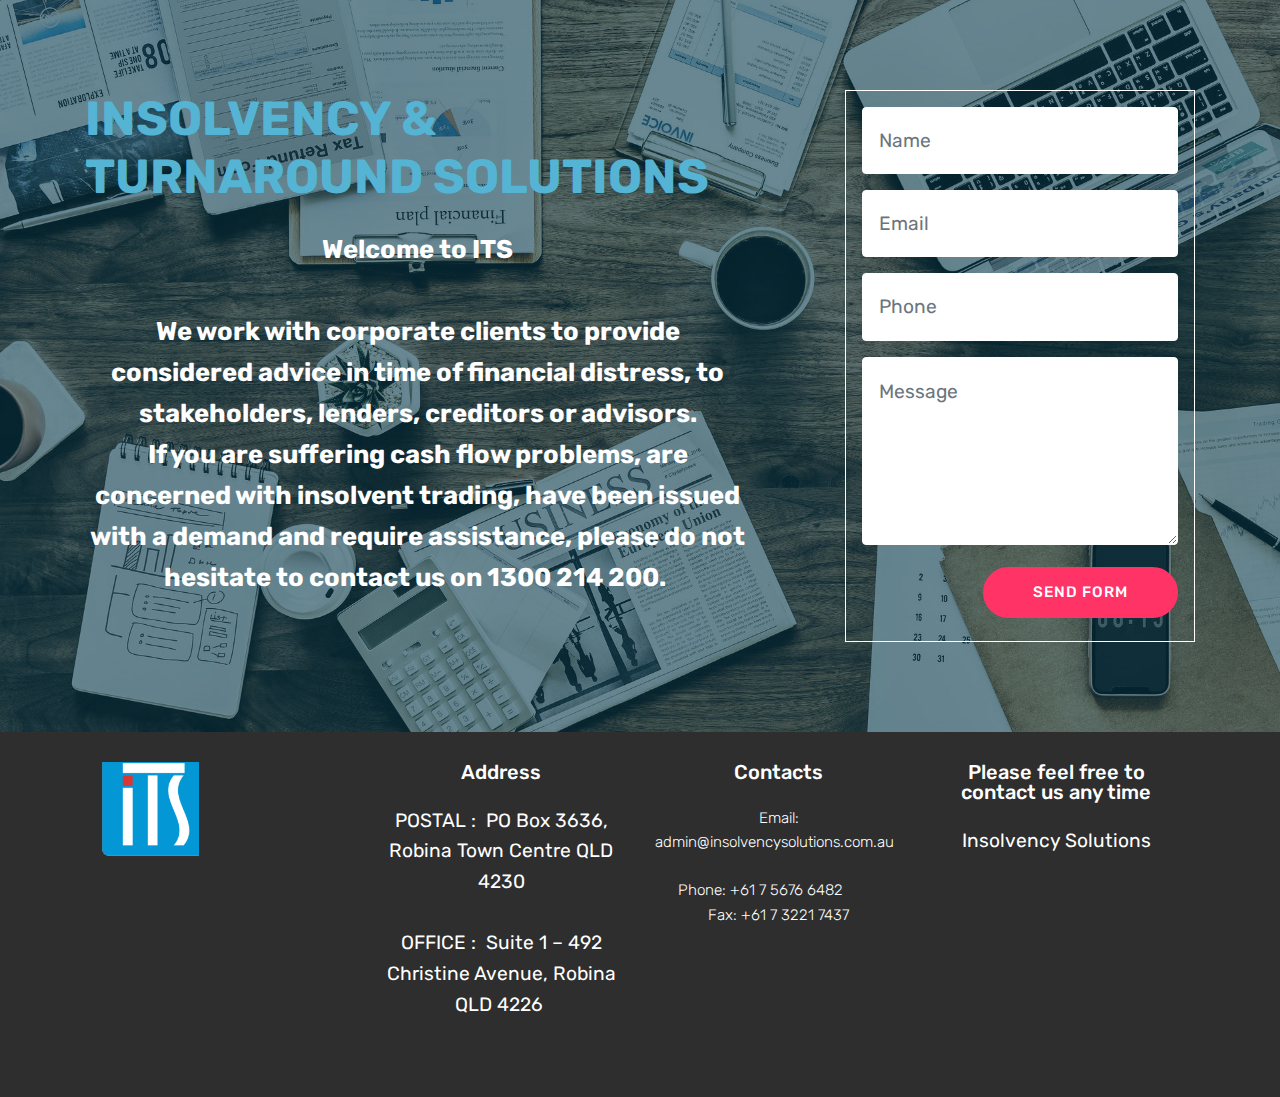
==== insolvencysolutions.html @ 275f7db1 "create github pages" ====
<!DOCTYPE html>
<html  >
<head>
  <!-- Site made with Mobirise Website Builder v4.10.0, https://mobirise.com -->
  <meta charset="UTF-8">
  <meta http-equiv="X-UA-Compatible" content="IE=edge">
  <meta name="generator" content="Mobirise v4.10.0, mobirise.com">
  <meta name="viewport" content="width=device-width, initial-scale=1, minimum-scale=1">
  <link rel="shortcut icon" href="assets/images/logo-solo-format.gif" type="image/x-icon">
  <meta name="description" content="">
  
  <title>ITS</title>
  <link rel="stylesheet" href="assets/web/assets/mobirise-icons/mobirise-icons.css">
  <link rel="stylesheet" href="assets/tether/tether.min.css">
  <link rel="stylesheet" href="assets/bootstrap/css/bootstrap.min.css">
  <link rel="stylesheet" href="assets/bootstrap/css/bootstrap-grid.min.css">
  <link rel="stylesheet" href="assets/bootstrap/css/bootstrap-reboot.min.css">
  <link rel="stylesheet" href="assets/animatecss/animate.min.css">
  <link rel="stylesheet" href="assets/socicon/css/styles.css">
  <link rel="stylesheet" href="assets/theme/css/style.css">
  <link rel="stylesheet" href="assets/mobirise/css/mbr-additional.css" type="text/css">
  
  
  
</head>
<body>
  <section class="header15 cid-rpYGQXDYIa" id="header15-7">

    

    <div class="mbr-overlay" style="opacity: 0.6; background-color: rgb(7, 59, 76);"></div>

    <div class="container align-right">
        <div class="row">
            <div class="mbr-white col-lg-8 col-md-7 content-container">
                <h1 class="mbr-section-title mbr-bold pb-3 mbr-fonts-style display-2">
                    INSOLVENCY &amp; TURNAROUND SOLUTIONS</h1>
                <p class="mbr-text pb-3 mbr-fonts-style display-5"><strong>Welcome to ITS
<br><br>We work with corporate clients to provide considered advice in time of financial distress, to stakeholders, lenders, creditors or advisors. 
<br>If you are suffering cash flow problems, are concerned with insolvent trading, have been issued with a demand and require assistance, please do not hesitate to contact us on 1300 214 200.&nbsp;</strong><br></p>
            </div>
            <div class="col-lg-4 col-md-5">
                <div class="form-container">
                    <div class="media-container-column" data-form-type="formoid">
                        <!---Formbuilder Form--->
                        <form action="https://mobirise.com/" method="POST" class="mbr-form form-with-styler" data-form-title="Mobirise Form"><input type="hidden" name="email" data-form-email="true" value="LeXAv2uPGPqAYxg+D32u+CFqhU+Wdex+IJkZ+gaWdHPXVmNYRwRXDMDi1gOZMKmHFo3fqCjSJKW44vDeZeExKqsbvSnf5/E+F/dERYXW6Spu9cmwq3HLsyNcPs6e3drk">
                            <div class="row">
                                <div hidden="hidden" data-form-alert="" class="alert alert-success col-12">Thanks for filling out the form!</div>
                                <div hidden="hidden" data-form-alert-danger="" class="alert alert-danger col-12">
                                </div>
                            </div>
                            <div class="dragArea row">
                                <div class="col-md-12 form-group " data-for="name">
                                    <input type="text" name="name" placeholder="Name" data-form-field="Name" required="required" class="form-control px-3 display-7" id="name-header15-7">
                                </div>
                                <div class="col-md-12 form-group " data-for="email">
                                    <input type="email" name="email" placeholder="Email" data-form-field="Email" required="required" class="form-control px-3 display-7" id="email-header15-7">
                                </div>
                                <div data-for="phone" class="col-md-12 form-group ">
                                    <input type="tel" name="phone" placeholder="Phone" data-form-field="Phone" class="form-control px-3 display-7" id="phone-header15-7">
                                </div>
                                <div data-for="message" class="col-md-12 form-group ">
                                    <textarea name="message" placeholder="Message" data-form-field="Message" class="form-control px-3 display-7" id="message-header15-7"></textarea>
                                </div>
                                <div class="col-md-12 input-group-btn">
                                    <button type="submit" class="btn btn-secondary btn-form display-4">SEND FORM</button>
                                </div>
                            </div>
                        </form><!---Formbuilder Form--->
                    </div>
                </div>
            </div>
        </div>
    </div>
    
</section>

<section class="engine"><a href="https://mobirise.info/p">web templates free download</a></section><section class="cid-qTkAaeaxX5" id="footer1-2">

    

    

    <div class="container">
        <div class="media-container-row content text-white">
            <div class="col-12 col-md-3">
                <div class="media-wrap">
                    
                        <img src="assets/images/logo-solo-format-2.gif" alt="" title="">
                    
                </div>
            </div>
            <div class="col-12 col-md-3 mbr-fonts-style display-7">
                <h5 class="pb-3">
                    Address
                </h5>
                <p class="mbr-text">POSTAL : &nbsp;PO Box 3636, Robina Town Centre QLD 4230 <br>
<br>OFFICE : &nbsp;Suite 1 – 492 Christine Avenue, Robina QLD 4226&nbsp;<br></p>
            </div>
            <div class="col-12 col-md-3 mbr-fonts-style display-4">
                <h5 class="pb-3">
                    Contacts
                </h5>
                <p class="mbr-text">
                    Email: admin@insolvencysolutions.com.au &nbsp; &nbsp; &nbsp; &nbsp; &nbsp; &nbsp; &nbsp; &nbsp; &nbsp; &nbsp;<br>&nbsp; &nbsp;Phone: +61 7 5676 6482 &nbsp; &nbsp; &nbsp; &nbsp; &nbsp; &nbsp; Fax: +61 7 3221 7437</p>
            </div>
            <div class="col-12 col-md-3 mbr-fonts-style display-7">
                <h5 class="pb-3">Please feel free to contact us any time</h5>
                <p class="mbr-text">Insolvency Solutions</p>
            </div>
        </div>
        
    </div>
</section>


  <script src="assets/web/assets/jquery/jquery.min.js"></script>
  <script src="assets/popper/popper.min.js"></script>
  <script src="assets/tether/tether.min.js"></script>
  <script src="assets/bootstrap/js/bootstrap.min.js"></script>
  <script src="assets/smoothscroll/smooth-scroll.js"></script>
  <script src="assets/viewportchecker/jquery.viewportchecker.js"></script>
  <script src="assets/theme/js/script.js"></script>
  <script src="assets/formoid/formoid.min.js"></script>
  
  
 <div id="scrollToTop" class="scrollToTop mbr-arrow-up"><a style="text-align: center;"><i class="mbr-arrow-up-icon mbr-arrow-up-icon-cm cm-icon cm-icon-smallarrow-up"></i></a></div>
    <input name="animation" type="hidden">
  </body>
</html>
---- assets/web/assets/mobirise-icons/mobirise-icons.css ----
@font-face {
  font-family: 'MobiriseIcons';
  src:  url('mobirise-icons.eot?spat4u');
  src:  url('mobirise-icons.eot?spat4u#iefix') format('embedded-opentype'),
    url('mobirise-icons.ttf?spat4u') format('truetype'),
    url('mobirise-icons.woff?spat4u') format('woff'),
    url('mobirise-icons.svg?spat4u#MobiriseIcons') format('svg');
  font-weight: normal;
  font-style: normal;
}

[class^="mbri-"], [class*=" mbri-"] {
  /* use !important to prevent issues with browser extensions that change fonts */
  font-family: MobiriseIcons !important;
  speak: none;
  font-style: normal;
  font-weight: normal;
  font-variant: normal;
  text-transform: none;
  line-height: 1;

  /* Better Font Rendering =========== */
  -webkit-font-smoothing: antialiased;
  -moz-osx-font-smoothing: grayscale;
}

.mbri-add-submenu:before {
  content: "\e900";
}
.mbri-alert:before {
  content: "\e901";
}
.mbri-align-center:before {
  content: "\e902";
}
.mbri-align-justify:before {
  content: "\e903";
}
.mbri-align-left:before {
  content: "\e904";
}
.mbri-align-right:before {
  content: "\e905";
}
.mbri-android:before {
  content: "\e906";
}
.mbri-apple:before {
  content: "\e907";
}
.mbri-arrow-down:before {
  content: "\e908";
}
.mbri-arrow-next:before {
  content: "\e909";
}
.mbri-arrow-prev:before {
  content: "\e90a";
}
.mbri-arrow-up:before {
  content: "\e90b";
}
.mbri-bold:before {
  content: "\e90c";
}
.mbri-bookmark:before {
  content: "\e90d";
}
.mbri-bootstrap:before {
  content: "\e90e";
}
.mbri-briefcase:before {
  content: "\e90f";
}
.mbri-browse:before {
  content: "\e910";
}
.mbri-bulleted-list:before {
  content: "\e911";
}
.mbri-calendar:before {
  content: "\e912";
}
.mbri-camera:before {
  content: "\e913";
}
.mbri-cart-add:before {
  content: "\e914";
}
.mbri-cart-full:before {
  content: "\e915";
}
.mbri-cash:before {
  content: "\e916";
}
.mbri-change-style:before {
  content: "\e917";
}
.mbri-chat:before {
  content: "\e918";
}
.mbri-clock:before {
  content: "\e919";
}
.mbri-close:before {
  content: "\e91a";
}
.mbri-cloud:before {
  content: "\e91b";
}
.mbri-code:before {
  content: "\e91c";
}
.mbri-contact-form:before {
  content: "\e91d";
}
.mbri-credit-card:before {
  content: "\e91e";
}
.mbri-cursor-click:before {
  content: "\e91f";
}
.mbri-cust-feedback:before {
  content: "\e920";
}
.mbri-database:before {
  content: "\e921";
}
.mbri-delivery:before {
  content: "\e922";
}
.mbri-desktop:before {
  content: "\e923";
}
.mbri-devices:before {
  content: "\e924";
}
.mbri-down:before {
  content: "\e925";
}
.mbri-download:before {
  content: "\e989";
}
.mbri-drag-n-drop:before {
  content: "\e927";
}
.mbri-drag-n-drop2:before {
  content: "\e928";
}
.mbri-edit:before {
  content: "\e929";
}
.mbri-edit2:before {
  content: "\e92a";
}
.mbri-error:before {
  content: "\e92b";
}
.mbri-extension:before {
  content: "\e92c";
}
.mbri-features:before {
  content: "\e92d";
}
.mbri-file:before {
  content: "\e92e";
}
.mbri-flag:before {
  content: "\e92f";
}
.mbri-folder:before {
  content: "\e930";
}
.mbri-gift:before {
  content: "\e931";
}
.mbri-github:before {
  content: "\e932";
}
.mbri-globe:before {
  content: "\e933";
}
.mbri-globe-2:before {
  content: "\e934";
}
.mbri-growing-chart:before {
  content: "\e935";
}
.mbri-hearth:before {
  content: "\e936";
}
.mbri-help:before {
  content: "\e937";
}
.mbri-home:before {
  content: "\e938";
}
.mbri-hot-cup:before {
  content: "\e939";
}
.mbri-idea:before {
  content: "\e93a";
}
.mbri-image-gallery:before {
  content: "\e93b";
}
.mbri-image-slider:before {
  content: "\e93c";
}
.mbri-info:before {
  content: "\e93d";
}
.mbri-italic:before {
  content: "\e93e";
}
.mbri-key:before {
  content: "\e93f";
}
.mbri-laptop:before {
  content: "\e940";
}
.mbri-layers:before {
  content: "\e941";
}
.mbri-left-right:before {
  content: "\e942";
}
.mbri-left:before {
  content: "\e943";
}
.mbri-letter:before {
  content: "\e944";
}
.mbri-like:before {
  content: "\e945";
}
.mbri-link:before {
  content: "\e946";
}
.mbri-lock:before {
  content: "\e947";
}
.mbri-login:before {
  content: "\e948";
}
.mbri-logout:before {
  content: "\e949";
}
.mbri-magic-stick:before {
  content: "\e94a";
}
.mbri-map-pin:before {
  content: "\e94b";
}
.mbri-menu:before {
  content: "\e94c";
}
.mbri-mobile:before {
  content: "\e94d";
}
.mbri-mobile2:before {
  content: "\e94e";
}
.mbri-mobirise:before {
  content: "\e94f";
}
.mbri-more-horizontal:before {
  content: "\e950";
}
.mbri-more-vertical:before {
  content: "\e951";
}
.mbri-music:before {
  content: "\e952";
}
.mbri-new-file:before {
  content: "\e953";
}
.mbri-numbered-list:before {
  content: "\e954";
}
.mbri-opened-folder:before {
  content: "\e955";
}
.mbri-pages:before {
  content: "\e956";
}
.mbri-paper-plane:before {
  content: "\e957";
}
.mbri-paperclip:before {
  content: "\e958";
}
.mbri-photo:before {
  content: "\e959";
}
.mbri-photos:before {
  content: "\e95a";
}
.mbri-pin:before {
  content: "\e95b";
}
.mbri-play:before {
  content: "\e95c";
}
.mbri-plus:before {
  content: "\e95d";
}
.mbri-preview:before {
  content: "\e95e";
}
.mbri-print:before {
  content: "\e95f";
}
.mbri-protect:before {
  content: "\e960";
}
.mbri-question:before {
  content: "\e961";
}
.mbri-quote-left:before {
  content: "\e962";
}
.mbri-quote-right:before {
  content: "\e963";
}
.mbri-refresh:before {
  content: "\e964";
}
.mbri-responsive:before {
  content: "\e965";
}
.mbri-right:before {
  content: "\e966";
}
.mbri-rocket:before {
  content: "\e967";
}
.mbri-sad-face:before {
  content: "\e968";
}
.mbri-sale:before {
  content: "\e969";
}
.mbri-save:before {
  content: "\e96a";
}
.mbri-search:before {
  content: "\e96b";
}
.mbri-setting:before {
  content: "\e96c";
}
.mbri-setting2:before {
  content: "\e96d";
}
.mbri-setting3:before {
  content: "\e96e";
}
.mbri-share:before {
  content: "\e96f";
}
.mbri-shopping-bag:before {
  content: "\e970";
}
.mbri-shopping-basket:before {
  content: "\e971";
}
.mbri-shopping-cart:before {
  content: "\e972";
}
.mbri-sites:before {
  content: "\e973";
}
.mbri-smile-face:before {
  content: "\e974";
}
.mbri-speed:before {
  content: "\e975";
}
.mbri-star:before {
  content: "\e976";
}
.mbri-success:before {
  content: "\e977";
}
.mbri-sun:before {
  content: "\e978";
}
.mbri-sun2:before {
  content: "\e979";
}
.mbri-tablet:before {
  content: "\e97a";
}
.mbri-tablet-vertical:before {
  content: "\e97b";
}
.mbri-target:before {
  content: "\e97c";
}
.mbri-timer:before {
  content: "\e97d";
}
.mbri-to-ftp:before {
  content: "\e97e";
}
.mbri-to-local-drive:before {
  content: "\e97f";
}
.mbri-touch-swipe:before {
  content: "\e980";
}
.mbri-touch:before {
  content: "\e981";
}
.mbri-trash:before {
  content: "\e982";
}
.mbri-underline:before {
  content: "\e983";
}
.mbri-unlink:before {
  content: "\e984";
}
.mbri-unlock:before {
  content: "\e985";
}
.mbri-up-down:before {
  content: "\e986";
}
.mbri-up:before {
  content: "\e987";
}
.mbri-update:before {
  content: "\e988";
}
.mbri-upload:before {
 content: "\e926"; 
}
.mbri-user:before {
  content: "\e98a";
}
.mbri-user2:before {
  content: "\e98b";
}
.mbri-users:before {
  content: "\e98c";
}
.mbri-video:before {
  content: "\e98d";
}
.mbri-video-play:before {
  content: "\e98e";
}
.mbri-watch:before {
  content: "\e98f";
}
.mbri-website-theme:before {
  content: "\e990";
}
.mbri-wifi:before {
  content: "\e991";
}
.mbri-windows:before {
  content: "\e992";
}
.mbri-zoom-out:before {
  content: "\e993";
}
.mbri-redo:before {
  content: "\e994";
}
.mbri-undo:before {
  content: "\e995";
}
---- assets/socicon/css/styles.css ----
@charset "UTF-8";

@font-face {
  font-family: "socicon";
  src:url("../fonts/socicon.eot");
  src:url("../fonts/socicon.eot?#iefix") format("embedded-opentype"),
    url("../fonts/socicon.woff") format("woff"),
    url("../fonts/socicon.ttf") format("truetype"),
    url("../fonts/socicon.svg#socicon") format("svg");
  font-weight: normal;
  font-style: normal;

}

[data-icon]:before {
  font-family: "socicon" !important;
  content: attr(data-icon);
  font-style: normal !important;
  font-weight: normal !important;
  font-variant: normal !important;
  text-transform: none !important;
  speak: none;
  line-height: 1;
  -webkit-font-smoothing: antialiased;
  -moz-osx-font-smoothing: grayscale;
}

[class^="socicon-"]:before,
[class*=" socicon-"]:before {
  font-family: "socicon" !important;
  font-style: normal !important;
  font-weight: normal !important;
  font-variant: normal !important;
  text-transform: none !important;
  speak: none;
  line-height: 1;
  -webkit-font-smoothing: antialiased;
  -moz-osx-font-smoothing: grayscale;
}

.socicon-modelmayhem:before {
  content: "\e000";
}
.socicon-mixcloud:before {
  content: "\e001";
}
.socicon-drupal:before {
  content: "\e002";
}
.socicon-swarm:before {
  content: "\e003";
}
.socicon-istock:before {
  content: "\e004";
}
.socicon-yammer:before {
  content: "\e005";
}
.socicon-ello:before {
  content: "\e006";
}
.socicon-stackoverflow:before {
  content: "\e007";
}
.socicon-persona:before {
  content: "\e008";
}
.socicon-triplej:before {
  content: "\e009";
}
.socicon-houzz:before {
  content: "\e00a";
}
.socicon-rss:before {
  content: "\e00b";
}
.socicon-paypal:before {
  content: "\e00c";
}
.socicon-odnoklassniki:before {
  content: "\e00d";
}
.socicon-airbnb:before {
  content: "\e00e";
}
.socicon-periscope:before {
  content: "\e00f";
}
.socicon-outlook:before {
  content: "\e010";
}
.socicon-coderwall:before {
  content: "\e011";
}
.socicon-tripadvisor:before {
  content: "\e012";
}
.socicon-appnet:before {
  content: "\e013";
}
.socicon-goodreads:before {
  content: "\e014";
}
.socicon-tripit:before {
  content: "\e015";
}
.socicon-lanyrd:before {
  content: "\e016";
}
.socicon-slideshare:before {
  content: "\e017";
}
.socicon-buffer:before {
  content: "\e018";
}
.socicon-disqus:before {
  content: "\e019";
}
.socicon-vkontakte:before {
  content: "\e01a";
}
.socicon-whatsapp:before {
  content: "\e01b";
}
.socicon-patreon:before {
  content: "\e01c";
}
.socicon-storehouse:before {
  content: "\e01d";
}
.socicon-pocket:before {
  content: "\e01e";
}
.socicon-mail:before {
  content: "\e01f";
}
.socicon-blogger:before {
  content: "\e020";
}
.socicon-technorati:before {
  content: "\e021";
}
.socicon-reddit:before {
  content: "\e022";
}
.socicon-dribbble:before {
  content: "\e023";
}
.socicon-stumbleupon:before {
  content: "\e024";
}
.socicon-digg:before {
  content: "\e025";
}
.socicon-envato:before {
  content: "\e026";
}
.socicon-behance:before {
  content: "\e027";
}
.socicon-delicious:before {
  content: "\e028";
}
.socicon-deviantart:before {
  content: "\e029";
}
.socicon-forrst:before {
  content: "\e02a";
}
.socicon-play:before {
  content: "\e02b";
}
.socicon-zerply:before {
  content: "\e02c";
}
.socicon-wikipedia:before {
  content: "\e02d";
}
.socicon-apple:before {
  content: "\e02e";
}
.socicon-flattr:before {
  content: "\e02f";
}
.socicon-github:before {
  content: "\e030";
}
.socicon-renren:before {
  content: "\e031";
}
.socicon-friendfeed:before {
  content: "\e032";
}
.socicon-newsvine:before {
  content: "\e033";
}
.socicon-identica:before {
  content: "\e034";
}
.socicon-bebo:before {
  content: "\e035";
}
.socicon-zynga:before {
  content: "\e036";
}
.socicon-steam:before {
  content: "\e037";
}
.socicon-xbox:before {
  content: "\e038";
}
.socicon-windows:before {
  content: "\e039";
}
.socicon-qq:before {
  content: "\e03a";
}
.socicon-douban:before {
  content: "\e03b";
}
.socicon-meetup:before {
  content: "\e03c";
}
.socicon-playstation:before {
  content: "\e03d";
}
.socicon-android:before {
  content: "\e03e";
}
.socicon-snapchat:before {
  content: "\e03f";
}
.socicon-twitter:before {
  content: "\e040";
}
.socicon-facebook:before {
  content: "\e041";
}
.socicon-googleplus:before {
  content: "\e042";
}
.socicon-pinterest:before {
  content: "\e043";
}
.socicon-foursquare:before {
  content: "\e044";
}
.socicon-yahoo:before {
  content: "\e045";
}
.socicon-skype:before {
  content: "\e046";
}
.socicon-yelp:before {
  content: "\e047";
}
.socicon-feedburner:before {
  content: "\e048";
}
.socicon-linkedin:before {
  content: "\e049";
}
.socicon-viadeo:before {
  content: "\e04a";
}
.socicon-xing:before {
  content: "\e04b";
}
.socicon-myspace:before {
  content: "\e04c";
}
.socicon-soundcloud:before {
  content: "\e04d";
}
.socicon-spotify:before {
  content: "\e04e";
}
.socicon-grooveshark:before {
  content: "\e04f";
}
.socicon-lastfm:before {
  content: "\e050";
}
.socicon-youtube:before {
  content: "\e051";
}
.socicon-vimeo:before {
  content: "\e052";
}
.socicon-dailymotion:before {
  content: "\e053";
}
.socicon-vine:before {
  content: "\e054";
}
.socicon-flickr:before {
  content: "\e055";
}
.socicon-500px:before {
  content: "\e056";
}
.socicon-wordpress:before {
  content: "\e058";
}
.socicon-tumblr:before {
  content: "\e059";
}
.socicon-twitch:before {
  content: "\e05a";
}
.socicon-8tracks:before {
  content: "\e05b";
}
.socicon-amazon:before {
  content: "\e05c";
}
.socicon-icq:before {
  content: "\e05d";
}
.socicon-smugmug:before {
  content: "\e05e";
}
.socicon-ravelry:before {
  content: "\e05f";
}
.socicon-weibo:before {
  content: "\e060";
}
.socicon-baidu:before {
  content: "\e061";
}
.socicon-angellist:before {
  content: "\e062";
}
.socicon-ebay:before {
  content: "\e063";
}
.socicon-imdb:before {
  content: "\e064";
}
.socicon-stayfriends:before {
  content: "\e065";
}
.socicon-residentadvisor:before {
  content: "\e066";
}
.socicon-google:before {
  content: "\e067";
}
.socicon-yandex:before {
  content: "\e068";
}
.socicon-sharethis:before {
  content: "\e069";
}
.socicon-bandcamp:before {
  content: "\e06a";
}
.socicon-itunes:before {
  content: "\e06b";
}
.socicon-deezer:before {
  content: "\e06c";
}
.socicon-telegram:before {
  content: "\e06e";
}
.socicon-openid:before {
  content: "\e06f";
}
.socicon-amplement:before {
  content: "\e070";
}
.socicon-viber:before {
  content: "\e071";
}
.socicon-zomato:before {
  content: "\e072";
}
.socicon-draugiem:before {
  content: "\e074";
}
.socicon-endomodo:before {
  content: "\e075";
}
.socicon-filmweb:before {
  content: "\e076";
}
.socicon-stackexchange:before {
  content: "\e077";
}
.socicon-wykop:before {
  content: "\e078";
}
.socicon-teamspeak:before {
  content: "\e079";
}
.socicon-teamviewer:before {
  content: "\e07a";
}
.socicon-ventrilo:before {
  content: "\e07b";
}
.socicon-younow:before {
  content: "\e07c";
}
.socicon-raidcall:before {
  content: "\e07d";
}
.socicon-mumble:before {
  content: "\e07e";
}
.socicon-medium:before {
  content: "\e06d";
}
.socicon-bebee:before {
  content: "\e07f";
}
.socicon-hitbox:before {
  content: "\e080";
}
.socicon-reverbnation:before {
  content: "\e081";
}
.socicon-formulr:before {
  content: "\e082";
}
.socicon-instagram:before {
  content: "\e057";
}
.socicon-battlenet:before {
  content: "\e083";
}
.socicon-chrome:before {
  content: "\e084";
}
.socicon-discord:before {
  content: "\e086";
}
.socicon-issuu:before {
  content: "\e087";
}
.socicon-macos:before {
  content: "\e088";
}
.socicon-firefox:before {
  content: "\e089";
}
.socicon-opera:before {
  content: "\e08d";
}
.socicon-keybase:before {
  content: "\e090";
}
.socicon-alliance:before {
  content: "\e091";
}
.socicon-livejournal:before {
  content: "\e092";
}
.socicon-googlephotos:before {
  content: "\e093";
}
.socicon-horde:before {
  content: "\e094";
}
.socicon-etsy:before {
  content: "\e095";
}
.socicon-zapier:before {
  content: "\e096";
}
.socicon-google-scholar:before {
  content: "\e097";
}
.socicon-researchgate:before {
  content: "\e098";
}
.socicon-wechat:before {
  content: "\e099";
}
.socicon-strava:before {
  content: "\e09a";
}
.socicon-line:before {
  content: "\e09b";
}
.socicon-lyft:before {
  content: "\e09c";
}
.socicon-uber:before {
  content: "\e09d";
}
.socicon-songkick:before {
  content: "\e09e";
}
.socicon-viewbug:before {
  content: "\e09f";
}
.socicon-googlegroups:before {
  content: "\e0a0";
}
.socicon-quora:before {
  content: "\e073";
}
.socicon-diablo:before {
  content: "\e085";
}
.socicon-blizzard:before {
  content: "\e0a1";
}
.socicon-hearthstone:before {
  content: "\e08b";
}
.socicon-heroes:before {
  content: "\e08a";
}
.socicon-overwatch:before {
  content: "\e08c";
}
.socicon-warcraft:before {
  content: "\e08e";
}
.socicon-starcraft:before {
  content: "\e08f";
}
.socicon-beam:before {
  content: "\e0a2";
}
.socicon-curse:before {
  content: "\e0a3";
}
.socicon-player:before {
  content: "\e0a4";
}
.socicon-streamjar:before {
  content: "\e0a5";
}
.socicon-nintendo:before {
  content: "\e0a6";
}
.socicon-hellocoton:before {
  content: "\e0a7";
}
---- assets/theme/css/style.css ----
/*!
 * Mobirise v4 theme (https://mobirise.com/)
 * Copyright 2017 Mobirise
 */
section {
  background-color: #eeeeee;
}

section,
.container,
.container-fluid {
  position: relative;
  word-wrap: break-word;
}

a.mbr-iconfont:hover {
  text-decoration: none;
}

.article .lead p, .article .lead ul, .article .lead ol, .article .lead pre, .article .lead blockquote {
  margin-bottom: 0;
}

a {
  font-style: normal;
  font-weight: 400;
  cursor: pointer;
}

a, a:hover {
  text-decoration: none;
}

figure {
  margin-bottom: 0;
}

body {
  color: #232323;
}

h1, h2, h3, h4, h5, h6,
.h1, .h2, .h3, .h4, .h5, .h6,
.display-1, .display-2, .display-3, .display-4 {
  line-height: 1;
  word-break: break-word;
  word-wrap: break-word;
}

b, strong {
  font-weight: bold;
}

blockquote {
  padding: 10px 0 10px 20px;
  position: relative;
  border-left: 2px solid;
  border-color: #ff3366;
}

input:-webkit-autofill, input:-webkit-autofill:hover, input:-webkit-autofill:focus, input:-webkit-autofill:active {
  transition-delay: 9999s;
  transition-property: background-color, color;
}

textarea[type="hidden"] {
  display: none;
}

body {
  position: relative;
}

section {
  background-position: 50% 50%;
  background-repeat: no-repeat;
  background-size: cover;
}

section .mbr-background-video,
section .mbr-background-video-preview {
  position: absolute;
  bottom: 0;
  left: 0;
  right: 0;
  top: 0;
}

.hidden {
  visibility: hidden;
}

.mbr-z-index20 {
  z-index: 20;
}

/*! Base colors */
.mbr-white {
  color: #ffffff;
}

.mbr-black {
  color: #000000;
}

.mbr-bg-white {
  background-color: #ffffff;
}

.mbr-bg-black {
  background-color: #000000;
}

/*! Text-aligns */
.align-left {
  text-align: left;
}

.align-center {
  text-align: center;
}

.align-right {
  text-align: right;
}

@media (max-width: 767px) {
  .align-left, .align-center, .align-right, .mbr-section-btn, .mbr-section-title {
    text-align: center;
  }
}

/*! Font-weight  */
.mbr-light {
  font-weight: 300;
}

.mbr-regular {
  font-weight: 400;
}

.mbr-semibold {
  font-weight: 500;
}

.mbr-bold {
  font-weight: 700;
}

/*! Media  */
.media-size-item {
  -moz-flex: 1 1 auto;
  -o-flex: 1 1 auto;
  flex: 1 1 auto;
}

.media-content {
  flex-basis: 100%;
}

.media-container-row {
  display: flex;
  flex-direction: row;
  flex-wrap: wrap;
  justify-content: center;
  align-content: center;
  align-items: start;
}

.media-container-row .media-size-item {
  width: 400px;
}

.media-container-column {
  display: flex;
  flex-direction: column;
  flex-wrap: wrap;
  justify-content: center;
  align-content: center;
  align-items: stretch;
}

.media-container-column > * {
  width: 100%;
}

@media (min-width: 992px) {
  .media-container-row {
    flex-wrap: nowrap;
  }
}

figure {
  overflow: hidden;
}

figure[mbr-media-size] {
  transition: width 0.1s;
}

.mbr-figure img, .mbr-figure iframe {
  display: block;
  width: 100%;
}

.card {
  background-color: transparent;
  border: none;
}

.card-img {
  text-align: center;
  flex-shrink: 0;
  -webkit-flex-shrink: 0;
}

.media {
  max-width: 100%;
  margin: 0 auto;
}

.mbr-figure {
  -ms-grid-row-align: center;
  align-self: center;
}

.media-container > div {
  max-width: 100%;
}

.mbr-figure img, .card-img img {
  width: 100%;
}

@media (max-width: 991px) {
  .media-size-item {
    width: auto !important;
  }
  .media {
    width: auto;
  }
  .mbr-figure {
    width: 100% !important;
  }
}

/*! Buttons */
.mbr-section-btn {
  margin-left: -.25rem;
  margin-right: -.25rem;
  font-size: 0;
}

nav .mbr-section-btn {
  margin-left: 0rem;
  margin-right: 0rem;
}

/*! Btn icon margin */
.btn .mbr-iconfont, .btn.btn-sm .mbr-iconfont {
  cursor: pointer;
  margin-right: 0.5rem;
}

.btn.btn-md .mbr-iconfont, .btn.btn-md .mbr-iconfont {
  margin-right: 0.8rem;
}

.mbr-regular {
  font-weight: 400;
}

.mbr-semibold {
  font-weight: 500;
}

.mbr-bold {
  font-weight: 700;
}

[type="submit"] {
  -webkit-appearance: none;
}

/*! Full-screen */
.mbr-fullscreen .mbr-overlay {
  min-height: 100vh;
}

.mbr-fullscreen {
  display: flex;
  display: -moz-flex;
  display: -ms-flex;
  display: -o-flex;
  align-items: center;
  -webkit-align-items: center;
  min-height: 100vh;
  padding-top: 3rem;
  padding-bottom: 3rem;
}

/*! Map */
.map {
  height: 25rem;
  position: relative;
}

.map iframe {
  width: 100%;
  height: 100%;
}

/* Form */
.form-asterisk {
  font-family: initial;
  position: absolute;
  top: -2px;
  font-weight: normal;
}

/*! Scroll to top arrow */
.mbr-arrow-up {
  bottom: 25px;
  right: 90px;
  position: fixed;
  text-align: right;
  z-index: 5000;
  color: #ffffff;
  font-size: 32px;
  transform: rotate(180deg);
  -webkit-transform: rotate(180deg);
}

.mbr-arrow-up a {
  background: rgba(0, 0, 0, 0.2);
  border-radius: 3px;
  color: #fff;
  display: inline-block;
  height: 60px;
  width: 60px;
  outline-style: none !important;
  position: relative;
  text-decoration: none;
  transition: all .3s ease-in-out;
  cursor: pointer;
  text-align: center;
}

.mbr-arrow-up a:hover {
  background-color: rgba(0, 0, 0, 0.4);
}

.mbr-arrow-up a i {
  line-height: 60px;
}

.mbr-arrow-up-icon {
  display: block;
  color: #fff;
}

.mbr-arrow-up-icon::before {
  content: "\203a";
  display: inline-block;
  font-family: serif;
  font-size: 32px;
  line-height: 1;
  font-style: normal;
  position: relative;
  top: 6px;
  left: -4px;
  -webkit-transform: rotate(-90deg);
  transform: rotate(-90deg);
}

/*! Arrow Down */
.mbr-arrow {
  position: absolute;
  bottom: 45px;
  left: 50%;
  width: 60px;
  height: 60px;
  cursor: pointer;
  background-color: rgba(80, 80, 80, 0.5);
  border-radius: 50%;
  -webkit-transform: translateX(-50%);
  transform: translateX(-50%);
}

.mbr-arrow > a {
  display: inline-block;
  text-decoration: none;
  outline-style: none;
  -webkit-animation: arrowdown 1.7s ease-in-out infinite;
  animation: arrowdown 1.7s ease-in-out infinite;
}

.mbr-arrow > a > i {
  position: absolute;
  top: -2px;
  left: 15px;
  font-size: 2rem;
}

@keyframes arrowdown {
  0% {
    transform: translateY(0px);
    -webkit-transform: translateY(0px);
  }
  50% {
    transform: translateY(-5px);
    -webkit-transform: translateY(-5px);
  }
  100% {
    transform: translateY(0px);
    -webkit-transform: translateY(0px);
  }
}

@-webkit-keyframes arrowdown {
  0% {
    transform: translateY(0px);
    -webkit-transform: translateY(0px);
  }
  50% {
    transform: translateY(-5px);
    -webkit-transform: translateY(-5px);
  }
  100% {
    transform: translateY(0px);
    -webkit-transform: translateY(0px);
  }
}

@media (max-width: 500px) {
  .mbr-arrow-up {
    left: 50%;
    right: auto;
    transform: translateX(-50%) rotate(180deg);
    -webkit-transform: translateX(-50%) rotate(180deg);
  }
}

/*Gradients animation*/
@keyframes gradient-animation {
  from {
    background-position: 0% 100%;
    -webkit-animation-timing-function: ease-in-out;
            animation-timing-function: ease-in-out;
  }
  to {
    background-position: 100% 0%;
    -webkit-animation-timing-function: ease-in-out;
            animation-timing-function: ease-in-out;
  }
}

@-webkit-keyframes gradient-animation {
  from {
    background-position: 0% 100%;
    -webkit-animation-timing-function: ease-in-out;
            animation-timing-function: ease-in-out;
  }
  to {
    background-position: 100% 0%;
    -webkit-animation-timing-function: ease-in-out;
            animation-timing-function: ease-in-out;
  }
}

.bg-gradient {
  background-size: 200% 200%;
  animation: gradient-animation 5s infinite alternate;
  -webkit-animation: gradient-animation 5s infinite alternate;
}

.menu .navbar-brand {
  display: -webkit-flex;
}

.menu .navbar-brand span {
  display: flex;
  display: -webkit-flex;
}

.menu .navbar-brand .navbar-caption-wrap {
  display: -webkit-flex;
}

.menu .navbar-brand .navbar-logo img {
  display: -webkit-flex;
}

@media (min-width: 768px) and (max-width: 991px) {
  .menu .navbar-toggleable-sm .navbar-nav {
    display: -ms-flexbox;
  }
}

@media (max-width: 991px) {
  .menu .navbar-collapse {
    max-height: 93.5vh;
  }
  .menu .navbar-collapse.show {
    overflow: auto;
  }
}

@media (min-width: 992px) {
  .menu .navbar-nav.nav-dropdown {
    display: -webkit-flex;
  }
  .menu .navbar-toggleable-sm .navbar-collapse {
    display: -webkit-flex !important;
  }
  .menu .collapsed .navbar-collapse {
    max-height: 93.5vh;
  }
  .menu .collapsed .navbar-collapse.show {
    overflow: auto;
  }
}

@media (max-width: 767px) {
  .menu .navbar-collapse {
    max-height: 80vh;
  }
}

.navbar {
  display: -webkit-flex;
  -webkit-flex-wrap: wrap;
  -webkit-align-items: center;
  -webkit-justify-content: space-between;
}

.navbar-collapse {
  -webkit-flex-basis: 100%;
  -webkit-flex-grow: 1;
  -webkit-align-items: center;
}

.nav-dropdown .link {
  padding: .667em 1.667em !important;
  margin: 0 !important;
}

.nav {
  display: -webkit-flex;
  -webkit-flex-wrap: wrap;
}

.row {
  display: -webkit-flex;
  -webkit-flex-wrap: wrap;
}

.justify-content-center {
  -webkit-justify-content: center;
}

.form-inline {
  display: -webkit-flex;
  -webkit-align-items: center;
}

.card-wrapper {
  -webkit-flex: 1;
}

.carousel-control {
  z-index: 10;
  display: -webkit-flex;
  -webkit-align-items: center;
  -webkit-justify-content: center;
}

.carousel-controls {
  display: -webkit-flex;
}

.media {
  display: -webkit-flex;
}

.form-group:focus {
  outline: none;
}

.jq-selectbox__select {
  padding: 1.07em .5em;
  position: absolute;
  top: 0;
  left: 0;
  width: 100%;
}

.jq-selectbox__dropdown {
  position: absolute;
  top: 100% !important;
  left: 0 !important;
  width: 100% !important;
}

.jq-selectbox__trigger-arrow {
  -webkit-transform: translateY(-50%);
          transform: translateY(-50%);
}

.jq-selectbox li {
  padding: 1.07em .5em;
}


.modal-dialog, .modal-content {
  height: 100%; }

.modal-dialog .carousel-inner {
  height: 100%;
  height: -webkit-fill-available;
  height: fill-available; }

.carousel-item {
  text-align: center; }

.carousel-item img {
  margin: auto; }

/*# sourceMappingURL=style.css.map */
.engine {
	position: absolute;
	text-indent: -2400px;
	text-align: center;
	padding: 0;
	top: 0;
	left: -2400px;
}
---- assets/mobirise/css/mbr-additional.css ----
@import url(https://fonts.googleapis.com/css?family=Rubik:300,300i,400,400i,500,500i,700,700i,900,900i);





body {
  font-style: normal;
  line-height: 1.5;
}
.mbr-section-title {
  font-style: normal;
  line-height: 1.2;
}
.mbr-section-subtitle {
  line-height: 1.3;
}
.mbr-text {
  font-style: normal;
  line-height: 1.6;
}
.display-1 {
  font-family: 'Rubik', sans-serif;
  font-size: 4.25rem;
}
.display-1 > .mbr-iconfont {
  font-size: 6.8rem;
}
.display-2 {
  font-family: 'Rubik', sans-serif;
  font-size: 3rem;
}
.display-2 > .mbr-iconfont {
  font-size: 4.8rem;
}
.display-4 {
  font-family: 'Rubik', sans-serif;
  font-size: 0.95rem;
}
.display-4 > .mbr-iconfont {
  font-size: 1.52rem;
}
.display-5 {
  font-family: 'Rubik', sans-serif;
  font-size: 1.6rem;
}
.display-5 > .mbr-iconfont {
  font-size: 2.56rem;
}
.display-7 {
  font-family: 'Rubik', sans-serif;
  font-size: 1.2rem;
}
.display-7 > .mbr-iconfont {
  font-size: 1.92rem;
}
/* ---- Fluid typography for mobile devices ---- */
/* 1.4 - font scale ratio ( bootstrap == 1.42857 ) */
/* 100vw - current viewport width */
/* (48 - 20)  48 == 48rem == 768px, 20 == 20rem == 320px(minimal supported viewport) */
/* 0.65 - min scale variable, may vary */
@media (max-width: 768px) {
  .display-1 {
    font-size: 3.4rem;
    font-size: calc( 2.1374999999999997rem + (4.25 - 2.1374999999999997) * ((100vw - 20rem) / (48 - 20)));
    line-height: calc( 1.4 * (2.1374999999999997rem + (4.25 - 2.1374999999999997) * ((100vw - 20rem) / (48 - 20))));
  }
  .display-2 {
    font-size: 2.4rem;
    font-size: calc( 1.7rem + (3 - 1.7) * ((100vw - 20rem) / (48 - 20)));
    line-height: calc( 1.4 * (1.7rem + (3 - 1.7) * ((100vw - 20rem) / (48 - 20))));
  }
  .display-4 {
    font-size: 0.76rem;
    font-size: calc( 0.9824999999999999rem + (0.95 - 0.9824999999999999) * ((100vw - 20rem) / (48 - 20)));
    line-height: calc( 1.4 * (0.9824999999999999rem + (0.95 - 0.9824999999999999) * ((100vw - 20rem) / (48 - 20))));
  }
  .display-5 {
    font-size: 1.28rem;
    font-size: calc( 1.21rem + (1.6 - 1.21) * ((100vw - 20rem) / (48 - 20)));
    line-height: calc( 1.4 * (1.21rem + (1.6 - 1.21) * ((100vw - 20rem) / (48 - 20))));
  }
}
/* Buttons */
.btn {
  font-weight: 500;
  border-width: 2px;
  font-style: normal;
  letter-spacing: 1px;
  margin: .4rem .8rem;
  white-space: normal;
  -webkit-transition: all 0.3s ease-in-out;
  -moz-transition: all 0.3s ease-in-out;
  transition: all 0.3s ease-in-out;
  display: inline-flex;
  align-items: center;
  justify-content: center;
  word-break: break-word;
  -webkit-align-items: center;
  -webkit-justify-content: center;
  display: -webkit-inline-flex;
  padding: 1rem 3rem;
  border-radius: 3px;
}
.btn-sm {
  font-weight: 500;
  letter-spacing: 1px;
  -webkit-transition: all 0.3s ease-in-out;
  -moz-transition: all 0.3s ease-in-out;
  transition: all 0.3s ease-in-out;
  padding: 0.6rem 1.5rem;
  border-radius: 3px;
}
.btn-md {
  font-weight: 500;
  letter-spacing: 1px;
  margin: .4rem .8rem !important;
  -webkit-transition: all 0.3s ease-in-out;
  -moz-transition: all 0.3s ease-in-out;
  transition: all 0.3s ease-in-out;
  padding: 1rem 3rem;
  border-radius: 3px;
}
.btn-lg {
  font-weight: 500;
  letter-spacing: 1px;
  margin: .4rem .8rem !important;
  -webkit-transition: all 0.3s ease-in-out;
  -moz-transition: all 0.3s ease-in-out;
  transition: all 0.3s ease-in-out;
  padding: 1.2rem 3.2rem;
  border-radius: 3px;
}
.bg-primary {
  background-color: #149dcc !important;
}
.bg-success {
  background-color: #f7ed4a !important;
}
.bg-info {
  background-color: #82786e !important;
}
.bg-warning {
  background-color: #879a9f !important;
}
.bg-danger {
  background-color: #b1a374 !important;
}
.btn-primary,
.btn-primary:active {
  background-color: #149dcc !important;
  border-color: #149dcc !important;
  color: #ffffff !important;
}
.btn-primary:hover,
.btn-primary:focus,
.btn-primary.focus,
.btn-primary.active {
  color: #ffffff !important;
  background-color: #0d6786 !important;
  border-color: #0d6786 !important;
}
.btn-primary.disabled,
.btn-primary:disabled {
  color: #ffffff !important;
  background-color: #0d6786 !important;
  border-color: #0d6786 !important;
}
.btn-secondary,
.btn-secondary:active {
  background-color: #ff3366 !important;
  border-color: #ff3366 !important;
  color: #ffffff !important;
}
.btn-secondary:hover,
.btn-secondary:focus,
.btn-secondary.focus,
.btn-secondary.active {
  color: #ffffff !important;
  background-color: #e50039 !important;
  border-color: #e50039 !important;
}
.btn-secondary.disabled,
.btn-secondary:disabled {
  color: #ffffff !important;
  background-color: #e50039 !important;
  border-color: #e50039 !important;
}
.btn-info,
.btn-info:active {
  background-color: #82786e !important;
  border-color: #82786e !important;
  color: #ffffff !important;
}
.btn-info:hover,
.btn-info:focus,
.btn-info.focus,
.btn-info.active {
  color: #ffffff !important;
  background-color: #59524b !important;
  border-color: #59524b !important;
}
.btn-info.disabled,
.btn-info:disabled {
  color: #ffffff !important;
  background-color: #59524b !important;
  border-color: #59524b !important;
}
.btn-success,
.btn-success:active {
  background-color: #f7ed4a !important;
  border-color: #f7ed4a !important;
  color: #3f3c03 !important;
}
.btn-success:hover,
.btn-success:focus,
.btn-success.focus,
.btn-success.active {
  color: #3f3c03 !important;
  background-color: #eadd0a !important;
  border-color: #eadd0a !important;
}
.btn-success.disabled,
.btn-success:disabled {
  color: #3f3c03 !important;
  background-color: #eadd0a !important;
  border-color: #eadd0a !important;
}
.btn-warning,
.btn-warning:active {
  background-color: #879a9f !important;
  border-color: #879a9f !important;
  color: #ffffff !important;
}
.btn-warning:hover,
.btn-warning:focus,
.btn-warning.focus,
.btn-warning.active {
  color: #ffffff !important;
  background-color: #617479 !important;
  border-color: #617479 !important;
}
.btn-warning.disabled,
.btn-warning:disabled {
  color: #ffffff !important;
  background-color: #617479 !important;
  border-color: #617479 !important;
}
.btn-danger,
.btn-danger:active {
  background-color: #b1a374 !important;
  border-color: #b1a374 !important;
  color: #ffffff !important;
}
.btn-danger:hover,
.btn-danger:focus,
.btn-danger.focus,
.btn-danger.active {
  color: #ffffff !important;
  background-color: #8b7d4e !important;
  border-color: #8b7d4e !important;
}
.btn-danger.disabled,
.btn-danger:disabled {
  color: #ffffff !important;
  background-color: #8b7d4e !important;
  border-color: #8b7d4e !important;
}
.btn-white {
  color: #333333 !important;
}
.btn-white,
.btn-white:active {
  background-color: #ffffff !important;
  border-color: #ffffff !important;
  color: #808080 !important;
}
.btn-white:hover,
.btn-white:focus,
.btn-white.focus,
.btn-white.active {
  color: #808080 !important;
  background-color: #d9d9d9 !important;
  border-color: #d9d9d9 !important;
}
.btn-white.disabled,
.btn-white:disabled {
  color: #808080 !important;
  background-color: #d9d9d9 !important;
  border-color: #d9d9d9 !important;
}
.btn-black,
.btn-black:active {
  background-color: #333333 !important;
  border-color: #333333 !important;
  color: #ffffff !important;
}
.btn-black:hover,
.btn-black:focus,
.btn-black.focus,
.btn-black.active {
  color: #ffffff !important;
  background-color: #0d0d0d !important;
  border-color: #0d0d0d !important;
}
.btn-black.disabled,
.btn-black:disabled {
  color: #ffffff !important;
  background-color: #0d0d0d !important;
  border-color: #0d0d0d !important;
}
.btn-primary-outline,
.btn-primary-outline:active {
  background: none;
  border-color: #0b566f;
  color: #0b566f;
}
.btn-primary-outline:hover,
.btn-primary-outline:focus,
.btn-primary-outline.focus,
.btn-primary-outline.active {
  color: #ffffff;
  background-color: #149dcc;
  border-color: #149dcc;
}
.btn-primary-outline.disabled,
.btn-primary-outline:disabled {
  color: #ffffff !important;
  background-color: #149dcc !important;
  border-color: #149dcc !important;
}
.btn-secondary-outline,
.btn-secondary-outline:active {
  background: none;
  border-color: #cc0033;
  color: #cc0033;
}
.btn-secondary-outline:hover,
.btn-secondary-outline:focus,
.btn-secondary-outline.focus,
.btn-secondary-outline.active {
  color: #ffffff;
  background-color: #ff3366;
  border-color: #ff3366;
}
.btn-secondary-outline.disabled,
.btn-secondary-outline:disabled {
  color: #ffffff !important;
  background-color: #ff3366 !important;
  border-color: #ff3366 !important;
}
.btn-info-outline,
.btn-info-outline:active {
  background: none;
  border-color: #4b453f;
  color: #4b453f;
}
.btn-info-outline:hover,
.btn-info-outline:focus,
.btn-info-outline.focus,
.btn-info-outline.active {
  color: #ffffff;
  background-color: #82786e;
  border-color: #82786e;
}
.btn-info-outline.disabled,
.btn-info-outline:disabled {
  color: #ffffff !important;
  background-color: #82786e !important;
  border-color: #82786e !important;
}
.btn-success-outline,
.btn-success-outline:active {
  background: none;
  border-color: #d2c609;
  color: #d2c609;
}
.btn-success-outline:hover,
.btn-success-outline:focus,
.btn-success-outline.focus,
.btn-success-outline.active {
  color: #3f3c03;
  background-color: #f7ed4a;
  border-color: #f7ed4a;
}
.btn-success-outline.disabled,
.btn-success-outline:disabled {
  color: #3f3c03 !important;
  background-color: #f7ed4a !important;
  border-color: #f7ed4a !important;
}
.btn-warning-outline,
.btn-warning-outline:active {
  background: none;
  border-color: #55666b;
  color: #55666b;
}
.btn-warning-outline:hover,
.btn-warning-outline:focus,
.btn-warning-outline.focus,
.btn-warning-outline.active {
  color: #ffffff;
  background-color: #879a9f;
  border-color: #879a9f;
}
.btn-warning-outline.disabled,
.btn-warning-outline:disabled {
  color: #ffffff !important;
  background-color: #879a9f !important;
  border-color: #879a9f !important;
}
.btn-danger-outline,
.btn-danger-outline:active {
  background: none;
  border-color: #7a6e45;
  color: #7a6e45;
}
.btn-danger-outline:hover,
.btn-danger-outline:focus,
.btn-danger-outline.focus,
.btn-danger-outline.active {
  color: #ffffff;
  background-color: #b1a374;
  border-color: #b1a374;
}
.btn-danger-outline.disabled,
.btn-danger-outline:disabled {
  color: #ffffff !important;
  background-color: #b1a374 !important;
  border-color: #b1a374 !important;
}
.btn-black-outline,
.btn-black-outline:active {
  background: none;
  border-color: #000000;
  color: #000000;
}
.btn-black-outline:hover,
.btn-black-outline:focus,
.btn-black-outline.focus,
.btn-black-outline.active {
  color: #ffffff;
  background-color: #333333;
  border-color: #333333;
}
.btn-black-outline.disabled,
.btn-black-outline:disabled {
  color: #ffffff !important;
  background-color: #333333 !important;
  border-color: #333333 !important;
}
.btn-white-outline,
.btn-white-outline:active,
.btn-white-outline.active {
  background: none;
  border-color: #ffffff;
  color: #ffffff;
}
.btn-white-outline:hover,
.btn-white-outline:focus,
.btn-white-outline.focus {
  color: #333333;
  background-color: #ffffff;
  border-color: #ffffff;
}
.text-primary {
  color: #149dcc !important;
}
.text-secondary {
  color: #ff3366 !important;
}
.text-success {
  color: #f7ed4a !important;
}
.text-info {
  color: #82786e !important;
}
.text-warning {
  color: #879a9f !important;
}
.text-danger {
  color: #b1a374 !important;
}
.text-white {
  color: #ffffff !important;
}
.text-black {
  color: #000000 !important;
}
a.text-primary:hover,
a.text-primary:focus {
  color: #0b566f !important;
}
a.text-secondary:hover,
a.text-secondary:focus {
  color: #cc0033 !important;
}
a.text-success:hover,
a.text-success:focus {
  color: #d2c609 !important;
}
a.text-info:hover,
a.text-info:focus {
  color: #4b453f !important;
}
a.text-warning:hover,
a.text-warning:focus {
  color: #55666b !important;
}
a.text-danger:hover,
a.text-danger:focus {
  color: #7a6e45 !important;
}
a.text-white:hover,
a.text-white:focus {
  color: #b3b3b3 !important;
}
a.text-black:hover,
a.text-black:focus {
  color: #4d4d4d !important;
}
.alert-success {
  background-color: #70c770;
}
.alert-info {
  background-color: #82786e;
}
.alert-warning {
  background-color: #879a9f;
}
.alert-danger {
  background-color: #b1a374;
}
.mbr-section-btn a.btn:not(.btn-form) {
  border-radius: 100px;
}
.mbr-section-btn a.btn:not(.btn-form):hover,
.mbr-section-btn a.btn:not(.btn-form):focus {
  box-shadow: none !important;
}
.mbr-section-btn a.btn:not(.btn-form):hover,
.mbr-section-btn a.btn:not(.btn-form):focus {
  box-shadow: 0 10px 40px 0 rgba(0, 0, 0, 0.2) !important;
  -webkit-box-shadow: 0 10px 40px 0 rgba(0, 0, 0, 0.2) !important;
}
.mbr-gallery-filter li a {
  border-radius: 100px !important;
}
.mbr-gallery-filter li.active .btn {
  background-color: #149dcc;
  border-color: #149dcc;
  color: #ffffff;
}
.mbr-gallery-filter li.active .btn:focus {
  box-shadow: none;
}
.nav-tabs .nav-link {
  border-radius: 100px !important;
}
.btn-form {
  border-radius: 0;
}
.btn-form:hover {
  cursor: pointer;
}
a,
a:hover {
  color: #149dcc;
}
.mbr-plan-header.bg-primary .mbr-plan-subtitle,
.mbr-plan-header.bg-primary .mbr-plan-price-desc {
  color: #b4e6f8;
}
.mbr-plan-header.bg-success .mbr-plan-subtitle,
.mbr-plan-header.bg-success .mbr-plan-price-desc {
  color: #ffffff;
}
.mbr-plan-header.bg-info .mbr-plan-subtitle,
.mbr-plan-header.bg-info .mbr-plan-price-desc {
  color: #beb8b2;
}
.mbr-plan-header.bg-warning .mbr-plan-subtitle,
.mbr-plan-header.bg-warning .mbr-plan-price-desc {
  color: #ced6d8;
}
.mbr-plan-header.bg-danger .mbr-plan-subtitle,
.mbr-plan-header.bg-danger .mbr-plan-price-desc {
  color: #dfd9c6;
}
/* Scroll to top button*/
#scrollToTop a {
  border-radius: 100px;
}
#scrollToTop a i:before {
  content: '';
  position: absolute;
  height: 40%;
  top: 25%;
  background: #fff;
  width: 2px;
  left: calc(50% - 1px);
}
#scrollToTop a i:after {
  content: '';
  position: absolute;
  display: block;
  border-top: 2px solid #fff;
  border-right: 2px solid #fff;
  width: 40%;
  height: 40%;
  left: 30%;
  bottom: 30%;
  transform: rotate(135deg);
  -webkit-transform: rotate(135deg);
}
/* Others*/
.note-check a[data-value=Rubik] {
  font-style: normal;
}
.mbr-arrow a {
  color: #ffffff;
}
@media (max-width: 767px) {
  .mbr-arrow {
    display: none;
  }
}
.form-control-label {
  position: relative;
  cursor: pointer;
  margin-bottom: .357em;
  padding: 0;
}
.alert {
  color: #ffffff;
  border-radius: 0;
  border: 0;
  font-size: .875rem;
  line-height: 1.5;
  margin-bottom: 1.875rem;
  padding: 1.25rem;
  position: relative;
}
.alert.alert-form::after {
  background-color: inherit;
  bottom: -7px;
  content: "";
  display: block;
  height: 14px;
  left: 50%;
  margin-left: -7px;
  position: absolute;
  transform: rotate(45deg);
  width: 14px;
  -webkit-transform: rotate(45deg);
}
.form-control {
  background-color: #f5f5f5;
  box-shadow: none;
  color: #565656;
  font-family: 'Rubik', sans-serif;
  font-size: 1.2rem;
  line-height: 1.43;
  min-height: 3.5em;
  padding: 1.07em .5em;
}
.form-control > .mbr-iconfont {
  font-size: 1.92rem;
}
.form-control,
.form-control:focus {
  border: 1px solid #e8e8e8;
}
.form-active .form-control:invalid {
  border-color: red;
}
.mbr-overlay {
  background-color: #000;
  bottom: 0;
  left: 0;
  opacity: .5;
  position: absolute;
  right: 0;
  top: 0;
  z-index: 0;
  pointer-events: none;
}
blockquote {
  font-style: italic;
  padding: 10px 0 10px 20px;
  font-size: 1.09rem;
  position: relative;
  border-color: #149dcc;
  border-width: 3px;
}
ul,
ol,
pre,
blockquote {
  margin-bottom: 2.3125rem;
}
pre {
  background: #f4f4f4;
  padding: 10px 24px;
  white-space: pre-wrap;
}
.inactive {
  -webkit-user-select: none;
  -moz-user-select: none;
  -ms-user-select: none;
  user-select: none;
  pointer-events: none;
  -webkit-user-drag: none;
  user-drag: none;
}
.mbr-section__comments .row {
  justify-content: center;
  -webkit-justify-content: center;
}
/* Forms */
.mbr-form .btn {
  margin: .4rem 0;
}
.mbr-form .input-group-btn a.btn {
  border-radius: 100px !important;
}
.mbr-form .input-group-btn a.btn:hover {
  box-shadow: 0 10px 40px 0 rgba(0, 0, 0, 0.2);
}
.mbr-form .input-group-btn button[type="submit"] {
  border-radius: 100px !important;
  padding: 1rem 3rem;
}
.mbr-form .input-group-btn button[type="submit"]:hover {
  box-shadow: 0 10px 40px 0 rgba(0, 0, 0, 0.2);
}
.form2 .form-control {
  border-top-left-radius: 100px;
  border-bottom-left-radius: 100px;
}
.form2 .input-group-btn a.btn {
  border-top-left-radius: 0 !important;
  border-bottom-left-radius: 0 !important;
}
.form2 .input-group-btn button[type="submit"] {
  border-top-left-radius: 0 !important;
  border-bottom-left-radius: 0 !important;
}
.form3 input[type="email"] {
  border-radius: 100px !important;
}
@media (max-width: 349px) {
  .form2 input[type="email"] {
    border-radius: 100px !important;
  }
  .form2 .input-group-btn a.btn {
    border-radius: 100px !important;
  }
  .form2 .input-group-btn button[type="submit"] {
    border-radius: 100px !important;
  }
}
@media (max-width: 767px) {
  .btn {
    font-size: .75rem !important;
  }
  .btn .mbr-iconfont {
    font-size: 1rem !important;
  }
}
/* Social block */
.btn-social {
  font-size: 20px;
  border-radius: 50%;
  padding: 0;
  width: 44px;
  height: 44px;
  line-height: 44px;
  text-align: center;
  position: relative;
  border: 2px solid #c0a375;
  border-color: #149dcc;
  color: #232323;
  cursor: pointer;
}
.btn-social i {
  top: 0;
  line-height: 44px;
  width: 44px;
}
.btn-social:hover {
  color: #fff;
  background: #149dcc;
}
.btn-social + .btn {
  margin-left: .1rem;
}
/* Footer */
.mbr-footer-content li::before,
.mbr-footer .mbr-contacts li::before {
  background: #149dcc;
}
.mbr-footer-content li a:hover,
.mbr-footer .mbr-contacts li a:hover {
  color: #149dcc;
}
.footer3 input[type="email"],
.footer4 input[type="email"] {
  border-radius: 100px !important;
}
.footer3 .input-group-btn a.btn,
.footer4 .input-group-btn a.btn {
  border-radius: 100px !important;
}
.footer3 .input-group-btn button[type="submit"],
.footer4 .input-group-btn button[type="submit"] {
  border-radius: 100px !important;
}
/* Headers*/
.header13 .form-inline input[type="email"],
.header14 .form-inline input[type="email"] {
  border-radius: 100px;
}
.header13 .form-inline input[type="text"],
.header14 .form-inline input[type="text"] {
  border-radius: 100px;
}
.header13 .form-inline input[type="tel"],
.header14 .form-inline input[type="tel"] {
  border-radius: 100px;
}
.header13 .form-inline a.btn,
.header14 .form-inline a.btn {
  border-radius: 100px;
}
.header13 .form-inline button,
.header14 .form-inline button {
  border-radius: 100px !important;
}
.offset-1 {
  margin-left: 8.33333%;
}
.offset-2 {
  margin-left: 16.66667%;
}
.offset-3 {
  margin-left: 25%;
}
.offset-4 {
  margin-left: 33.33333%;
}
.offset-5 {
  margin-left: 41.66667%;
}
.offset-6 {
  margin-left: 50%;
}
.offset-7 {
  margin-left: 58.33333%;
}
.offset-8 {
  margin-left: 66.66667%;
}
.offset-9 {
  margin-left: 75%;
}
.offset-10 {
  margin-left: 83.33333%;
}
.offset-11 {
  margin-left: 91.66667%;
}
@media (min-width: 576px) {
  .offset-sm-0 {
    margin-left: 0%;
  }
  .offset-sm-1 {
    margin-left: 8.33333%;
  }
  .offset-sm-2 {
    margin-left: 16.66667%;
  }
  .offset-sm-3 {
    margin-left: 25%;
  }
  .offset-sm-4 {
    margin-left: 33.33333%;
  }
  .offset-sm-5 {
    margin-left: 41.66667%;
  }
  .offset-sm-6 {
    margin-left: 50%;
  }
  .offset-sm-7 {
    margin-left: 58.33333%;
  }
  .offset-sm-8 {
    margin-left: 66.66667%;
  }
  .offset-sm-9 {
    margin-left: 75%;
  }
  .offset-sm-10 {
    margin-left: 83.33333%;
  }
  .offset-sm-11 {
    margin-left: 91.66667%;
  }
}
@media (min-width: 768px) {
  .offset-md-0 {
    margin-left: 0%;
  }
  .offset-md-1 {
    margin-left: 8.33333%;
  }
  .offset-md-2 {
    margin-left: 16.66667%;
  }
  .offset-md-3 {
    margin-left: 25%;
  }
  .offset-md-4 {
    margin-left: 33.33333%;
  }
  .offset-md-5 {
    margin-left: 41.66667%;
  }
  .offset-md-6 {
    margin-left: 50%;
  }
  .offset-md-7 {
    margin-left: 58.33333%;
  }
  .offset-md-8 {
    margin-left: 66.66667%;
  }
  .offset-md-9 {
    margin-left: 75%;
  }
  .offset-md-10 {
    margin-left: 83.33333%;
  }
  .offset-md-11 {
    margin-left: 91.66667%;
  }
}
@media (min-width: 992px) {
  .offset-lg-0 {
    margin-left: 0%;
  }
  .offset-lg-1 {
    margin-left: 8.33333%;
  }
  .offset-lg-2 {
    margin-left: 16.66667%;
  }
  .offset-lg-3 {
    margin-left: 25%;
  }
  .offset-lg-4 {
    margin-left: 33.33333%;
  }
  .offset-lg-5 {
    margin-left: 41.66667%;
  }
  .offset-lg-6 {
    margin-left: 50%;
  }
  .offset-lg-7 {
    margin-left: 58.33333%;
  }
  .offset-lg-8 {
    margin-left: 66.66667%;
  }
  .offset-lg-9 {
    margin-left: 75%;
  }
  .offset-lg-10 {
    margin-left: 83.33333%;
  }
  .offset-lg-11 {
    margin-left: 91.66667%;
  }
}
@media (min-width: 1200px) {
  .offset-xl-0 {
    margin-left: 0%;
  }
  .offset-xl-1 {
    margin-left: 8.33333%;
  }
  .offset-xl-2 {
    margin-left: 16.66667%;
  }
  .offset-xl-3 {
    margin-left: 25%;
  }
  .offset-xl-4 {
    margin-left: 33.33333%;
  }
  .offset-xl-5 {
    margin-left: 41.66667%;
  }
  .offset-xl-6 {
    margin-left: 50%;
  }
  .offset-xl-7 {
    margin-left: 58.33333%;
  }
  .offset-xl-8 {
    margin-left: 66.66667%;
  }
  .offset-xl-9 {
    margin-left: 75%;
  }
  .offset-xl-10 {
    margin-left: 83.33333%;
  }
  .offset-xl-11 {
    margin-left: 91.66667%;
  }
}
.navbar-toggler {
  -webkit-align-self: flex-start;
  -ms-flex-item-align: start;
  align-self: flex-start;
  padding: 0.25rem 0.75rem;
  font-size: 1.25rem;
  line-height: 1;
  background: transparent;
  border: 1px solid transparent;
  -webkit-border-radius: 0.25rem;
  border-radius: 0.25rem;
}
.navbar-toggler:focus,
.navbar-toggler:hover {
  text-decoration: none;
}
.navbar-toggler-icon {
  display: inline-block;
  width: 1.5em;
  height: 1.5em;
  vertical-align: middle;
  content: "";
  background: no-repeat center center;
  -webkit-background-size: 100% 100%;
  -o-background-size: 100% 100%;
  background-size: 100% 100%;
}
.navbar-toggler-left {
  position: absolute;
  left: 1rem;
}
.navbar-toggler-right {
  position: absolute;
  right: 1rem;
}
@media (max-width: 575px) {
  .navbar-toggleable .navbar-nav .dropdown-menu {
    position: static;
    float: none;
  }
  .navbar-toggleable > .container {
    padding-right: 0;
    padding-left: 0;
  }
}
@media (min-width: 576px) {
  .navbar-toggleable {
    -webkit-box-orient: horizontal;
    -webkit-box-direction: normal;
    -webkit-flex-direction: row;
    -ms-flex-direction: row;
    flex-direction: row;
    -webkit-flex-wrap: nowrap;
    -ms-flex-wrap: nowrap;
    flex-wrap: nowrap;
    -webkit-box-align: center;
    -webkit-align-items: center;
    -ms-flex-align: center;
    align-items: center;
  }
  .navbar-toggleable .navbar-nav {
    -webkit-box-orient: horizontal;
    -webkit-box-direction: normal;
    -webkit-flex-direction: row;
    -ms-flex-direction: row;
    flex-direction: row;
  }
  .navbar-toggleable .navbar-nav .nav-link {
    padding-right: .5rem;
    padding-left: .5rem;
  }
  .navbar-toggleable > .container {
    display: -webkit-box;
    display: -webkit-flex;
    display: -ms-flexbox;
    display: flex;
    -webkit-flex-wrap: nowrap;
    -ms-flex-wrap: nowrap;
    flex-wrap: nowrap;
    -webkit-box-align: center;
    -webkit-align-items: center;
    -ms-flex-align: center;
    align-items: center;
  }
  .navbar-toggleable .navbar-collapse {
    display: -webkit-box !important;
    display: -webkit-flex !important;
    display: -ms-flexbox !important;
    display: flex !important;
    width: 100%;
  }
  .navbar-toggleable .navbar-toggler {
    display: none;
  }
}
@media (max-width: 767px) {
  .navbar-toggleable-sm .navbar-nav .dropdown-menu {
    position: static;
    float: none;
  }
  .navbar-toggleable-sm > .container {
    padding-right: 0;
    padding-left: 0;
  }
}
@media (min-width: 768px) {
  .navbar-toggleable-sm {
    -webkit-box-orient: horizontal;
    -webkit-box-direction: normal;
    -webkit-flex-direction: row;
    -ms-flex-direction: row;
    flex-direction: row;
    -webkit-flex-wrap: nowrap;
    -ms-flex-wrap: nowrap;
    flex-wrap: nowrap;
    -webkit-box-align: center;
    -webkit-align-items: center;
    -ms-flex-align: center;
    align-items: center;
  }
  .navbar-toggleable-sm .navbar-nav {
    -webkit-box-orient: horizontal;
    -webkit-box-direction: normal;
    -webkit-flex-direction: row;
    -ms-flex-direction: row;
    flex-direction: row;
  }
  .navbar-toggleable-sm .navbar-nav .nav-link {
    padding-right: .5rem;
    padding-left: .5rem;
  }
  .navbar-toggleable-sm > .container {
    display: -webkit-box;
    display: -webkit-flex;
    display: -ms-flexbox;
    display: flex;
    -webkit-flex-wrap: nowrap;
    -ms-flex-wrap: nowrap;
    flex-wrap: nowrap;
    -webkit-box-align: center;
    -webkit-align-items: center;
    -ms-flex-align: center;
    align-items: center;
  }
  .navbar-toggleable-sm .navbar-collapse {
    display: none;
    width: 100%;
  }
  .navbar-toggleable-sm .navbar-toggler {
    display: none;
  }
}
@media (max-width: 991px) {
  .navbar-toggleable-md .navbar-nav .dropdown-menu {
    position: static;
    float: none;
  }
  .navbar-toggleable-md > .container {
    padding-right: 0;
    padding-left: 0;
  }
}
@media (min-width: 992px) {
  .navbar-toggleable-md {
    -webkit-box-orient: horizontal;
    -webkit-box-direction: normal;
    -webkit-flex-direction: row;
    -ms-flex-direction: row;
    flex-direction: row;
    -webkit-flex-wrap: nowrap;
    -ms-flex-wrap: nowrap;
    flex-wrap: nowrap;
    -webkit-box-align: center;
    -webkit-align-items: center;
    -ms-flex-align: center;
    align-items: center;
  }
  .navbar-toggleable-md .navbar-nav {
    -webkit-box-orient: horizontal;
    -webkit-box-direction: normal;
    -webkit-flex-direction: row;
    -ms-flex-direction: row;
    flex-direction: row;
  }
  .navbar-toggleable-md .navbar-nav .nav-link {
    padding-right: .5rem;
    padding-left: .5rem;
  }
  .navbar-toggleable-md > .container {
    display: -webkit-box;
    display: -webkit-flex;
    display: -ms-flexbox;
    display: flex;
    -webkit-flex-wrap: nowrap;
    -ms-flex-wrap: nowrap;
    flex-wrap: nowrap;
    -webkit-box-align: center;
    -webkit-align-items: center;
    -ms-flex-align: center;
    align-items: center;
  }
  .navbar-toggleable-md .navbar-collapse {
    display: -webkit-box !important;
    display: -webkit-flex !important;
    display: -ms-flexbox !important;
    display: flex !important;
    width: 100%;
  }
  .navbar-toggleable-md .navbar-toggler {
    display: none;
  }
}
@media (max-width: 1199px) {
  .navbar-toggleable-lg .navbar-nav .dropdown-menu {
    position: static;
    float: none;
  }
  .navbar-toggleable-lg > .container {
    padding-right: 0;
    padding-left: 0;
  }
}
@media (min-width: 1200px) {
  .navbar-toggleable-lg {
    -webkit-box-orient: horizontal;
    -webkit-box-direction: normal;
    -webkit-flex-direction: row;
    -ms-flex-direction: row;
    flex-direction: row;
    -webkit-flex-wrap: nowrap;
    -ms-flex-wrap: nowrap;
    flex-wrap: nowrap;
    -webkit-box-align: center;
    -webkit-align-items: center;
    -ms-flex-align: center;
    align-items: center;
  }
  .navbar-toggleable-lg .navbar-nav {
    -webkit-box-orient: horizontal;
    -webkit-box-direction: normal;
    -webkit-flex-direction: row;
    -ms-flex-direction: row;
    flex-direction: row;
  }
  .navbar-toggleable-lg .navbar-nav .nav-link {
    padding-right: .5rem;
    padding-left: .5rem;
  }
  .navbar-toggleable-lg > .container {
    display: -webkit-box;
    display: -webkit-flex;
    display: -ms-flexbox;
    display: flex;
    -webkit-flex-wrap: nowrap;
    -ms-flex-wrap: nowrap;
    flex-wrap: nowrap;
    -webkit-box-align: center;
    -webkit-align-items: center;
    -ms-flex-align: center;
    align-items: center;
  }
  .navbar-toggleable-lg .navbar-collapse {
    display: -webkit-box !important;
    display: -webkit-flex !important;
    display: -ms-flexbox !important;
    display: flex !important;
    width: 100%;
  }
  .navbar-toggleable-lg .navbar-toggler {
    display: none;
  }
}
.navbar-toggleable-xl {
  -webkit-box-orient: horizontal;
  -webkit-box-direction: normal;
  -webkit-flex-direction: row;
  -ms-flex-direction: row;
  flex-direction: row;
  -webkit-flex-wrap: nowrap;
  -ms-flex-wrap: nowrap;
  flex-wrap: nowrap;
  -webkit-box-align: center;
  -webkit-align-items: center;
  -ms-flex-align: center;
  align-items: center;
}
.navbar-toggleable-xl .navbar-nav .dropdown-menu {
  position: static;
  float: none;
}
.navbar-toggleable-xl > .container {
  padding-right: 0;
  padding-left: 0;
}
.navbar-toggleable-xl .navbar-nav {
  -webkit-box-orient: horizontal;
  -webkit-box-direction: normal;
  -webkit-flex-direction: row;
  -ms-flex-direction: row;
  flex-direction: row;
}
.navbar-toggleable-xl .navbar-nav .nav-link {
  padding-right: .5rem;
  padding-left: .5rem;
}
.navbar-toggleable-xl > .container {
  display: -webkit-box;
  display: -webkit-flex;
  display: -ms-flexbox;
  display: flex;
  -webkit-flex-wrap: nowrap;
  -ms-flex-wrap: nowrap;
  flex-wrap: nowrap;
  -webkit-box-align: center;
  -webkit-align-items: center;
  -ms-flex-align: center;
  align-items: center;
}
.navbar-toggleable-xl .navbar-collapse {
  display: -webkit-box !important;
  display: -webkit-flex !important;
  display: -ms-flexbox !important;
  display: flex !important;
  width: 100%;
}
.navbar-toggleable-xl .navbar-toggler {
  display: none;
}
.card-img {
  width: auto;
}
.menu .navbar.collapsed:not(.beta-menu) {
  flex-direction: column;
  -webkit-flex-direction: column;
}
.carousel-item.active,
.carousel-item-next,
.carousel-item-prev {
  display: -webkit-box;
  display: -webkit-flex;
  display: -ms-flexbox;
  display: flex;
}
.note-air-layout .dropup .dropdown-menu,
.note-air-layout .navbar-fixed-bottom .dropdown .dropdown-menu {
  bottom: initial !important;
}
html,
body {
  height: auto;
  min-height: 100vh;
}
.dropup .dropdown-toggle::after {
  display: none;
}
@media screen and (-ms-high-contrast: active), (-ms-high-contrast: none) {
  .card-wrapper {
    flex: auto!important;
  }
}
.jq-selectbox li:hover,
.jq-selectbox li.selected {
  background-color: #149dcc;
  color: #ffffff;
}
.jq-selectbox .jq-selectbox__trigger-arrow,
.jq-number__spin.minus:after,
.jq-number__spin.plus:after {
  transition: 0.4s;
  border-top-color: currentColor;
  border-bottom-color: currentColor;
}
.jq-selectbox:hover .jq-selectbox__trigger-arrow,
.jq-number__spin.minus:hover:after,
.jq-number__spin.plus:hover:after {
  border-top-color: #149dcc;
  border-bottom-color: #149dcc;
}
.xdsoft_datetimepicker .xdsoft_calendar td.xdsoft_default,
.xdsoft_datetimepicker .xdsoft_calendar td.xdsoft_current,
.xdsoft_datetimepicker .xdsoft_timepicker .xdsoft_time_box > div > div.xdsoft_current {
  color: #ffffff !important;
  background-color: #149dcc !important;
  box-shadow: none!important;
}
.xdsoft_datetimepicker .xdsoft_calendar td:hover,
.xdsoft_datetimepicker .xdsoft_timepicker .xdsoft_time_box > div > div:hover {
  color: #ffffff !important;
  background: #ff3366 !important;
  box-shadow: none !important;
}
.cid-rpYGQXDYIa {
  padding-top: 90px;
  padding-bottom: 90px;
  background-image: url("../../../assets/images/mbr-1920x1236.jpg");
}
.cid-rpYGQXDYIa .form-control,
.cid-rpYGQXDYIa .form-control:focus {
  background: #ffffff;
  border: 1px solid #ffffff;
}
.cid-rpYGQXDYIa .form-container {
  transition: all .2s;
  border: 1px solid #ffffff;
  padding: 1rem;
}
.cid-rpYGQXDYIa textarea.form-control {
  min-height: 188px;
}
.cid-rpYGQXDYIa .input-group-btn {
  justify-content: center;
  -webkit-justify-content: center;
}
@media (min-width: 768px) {
  .cid-rpYGQXDYIa .content-container {
    padding-right: 5rem;
  }
}
.cid-rpYGQXDYIa H1 {
  color: #55b4d4;
  text-align: left;
}
.cid-rpYGQXDYIa .mbr-text,
.cid-rpYGQXDYIa .mbr-section-btn {
  text-align: center;
  color: #ffffff;
}
.cid-qTkAaeaxX5 {
  padding-top: 30px;
  padding-bottom: 60px;
  background-color: #2e2e2e;
}
@media (max-width: 767px) {
  .cid-qTkAaeaxX5 .content {
    text-align: center;
  }
  .cid-qTkAaeaxX5 .content > div:not(:last-child) {
    margin-bottom: 2rem;
  }
}
@media (max-width: 767px) {
  .cid-qTkAaeaxX5 .media-wrap {
    margin-bottom: 1rem;
  }
}
.cid-qTkAaeaxX5 .media-wrap .mbr-iconfont-logo {
  font-size: 7.5rem;
  color: #f36;
}
.cid-qTkAaeaxX5 .media-wrap img {
  height: 6rem;
}
@media (max-width: 767px) {
  .cid-qTkAaeaxX5 .footer-lower .copyright {
    margin-bottom: 1rem;
    text-align: center;
  }
}
.cid-qTkAaeaxX5 .footer-lower hr {
  margin: 1rem 0;
  border-color: #fff;
  opacity: .05;
}
.cid-qTkAaeaxX5 .footer-lower .social-list {
  padding-left: 0;
  margin-bottom: 0;
  list-style: none;
  display: flex;
  flex-wrap: wrap;
  justify-content: flex-end;
  -webkit-justify-content: flex-end;
}
.cid-qTkAaeaxX5 .footer-lower .social-list .mbr-iconfont-social {
  font-size: 1.3rem;
  color: #fff;
}
.cid-qTkAaeaxX5 .footer-lower .social-list .soc-item {
  margin: 0 .5rem;
}
.cid-qTkAaeaxX5 .footer-lower .social-list a {
  margin: 0;
  opacity: .5;
  -webkit-transition: .2s linear;
  transition: .2s linear;
}
.cid-qTkAaeaxX5 .footer-lower .social-list a:hover {
  opacity: 1;
}
@media (max-width: 767px) {
  .cid-qTkAaeaxX5 .footer-lower .social-list {
    justify-content: center;
    -webkit-justify-content: center;
  }
}
.cid-qTkAaeaxX5 P {
  text-align: center;
}
.cid-qTkAaeaxX5 H5 {
  text-align: center;
}
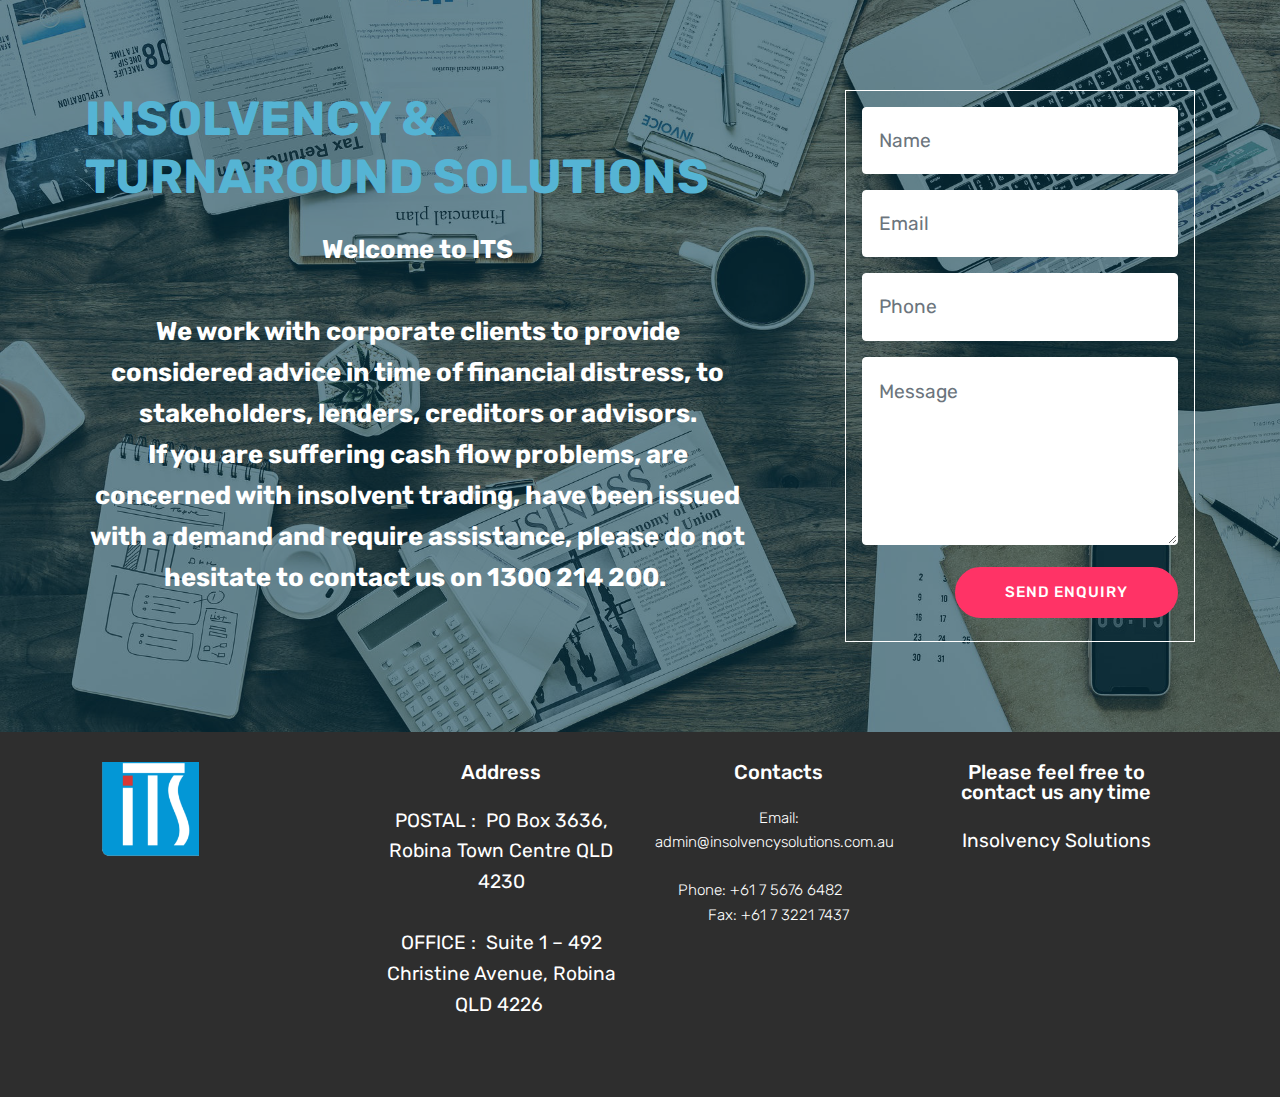
==== commit ad484c66: "create github pages" ====
--- a/insolvencysolutions.html
+++ b/insolvencysolutions.html
@@ -43,7 +43,7 @@
                 <div class="form-container">
                     <div class="media-container-column" data-form-type="formoid">
                         <!---Formbuilder Form--->
-                        <form action="https://mobirise.com/" method="POST" class="mbr-form form-with-styler" data-form-title="Mobirise Form"><input type="hidden" name="email" data-form-email="true" value="LeXAv2uPGPqAYxg+D32u+CFqhU+Wdex+IJkZ+gaWdHPXVmNYRwRXDMDi1gOZMKmHFo3fqCjSJKW44vDeZeExKqsbvSnf5/E+F/dERYXW6Spu9cmwq3HLsyNcPs6e3drk">
+                        <form action="https://mobirise.com/" method="POST" class="mbr-form form-with-styler" data-form-title="Mobirise Form"><input type="hidden" name="email" data-form-email="true" value="JjjkGF5nDY9QPM0Fwme1ogWxK+OZO60i88tn5vJgliaEfaGehnyy7Sz5oquvq19AhBg/7GPYTLDpMXFzGmN2DOroG2CVQ1O7qjDU0OzloeLcRC8jRMtW12AbHYK6TrOi">
                             <div class="row">
                                 <div hidden="hidden" data-form-alert="" class="alert alert-success col-12">Thanks for filling out the form!</div>
                                 <div hidden="hidden" data-form-alert-danger="" class="alert alert-danger col-12">
@@ -62,9 +62,7 @@
                                 <div data-for="message" class="col-md-12 form-group ">
                                     <textarea name="message" placeholder="Message" data-form-field="Message" class="form-control px-3 display-7" id="message-header15-7"></textarea>
                                 </div>
-                                <div class="col-md-12 input-group-btn">
-                                    <button type="submit" class="btn btn-secondary btn-form display-4">SEND FORM</button>
-                                </div>
+                                <div class="col-md-12 input-group-btn"><button type="submit" class="btn btn-secondary btn-form display-4">SEND ENQUIRY</button></div>
                             </div>
                         </form><!---Formbuilder Form--->
                     </div>
@@ -75,7 +73,7 @@
     
 </section>
 
-<section class="engine"><a href="https://mobirise.info/p">web templates free download</a></section><section class="cid-qTkAaeaxX5" id="footer1-2">
+<section class="engine"><a href="https://mobirise.info/z">best free website templates</a></section><section class="cid-qTkAaeaxX5" id="footer1-2">
 
     
 
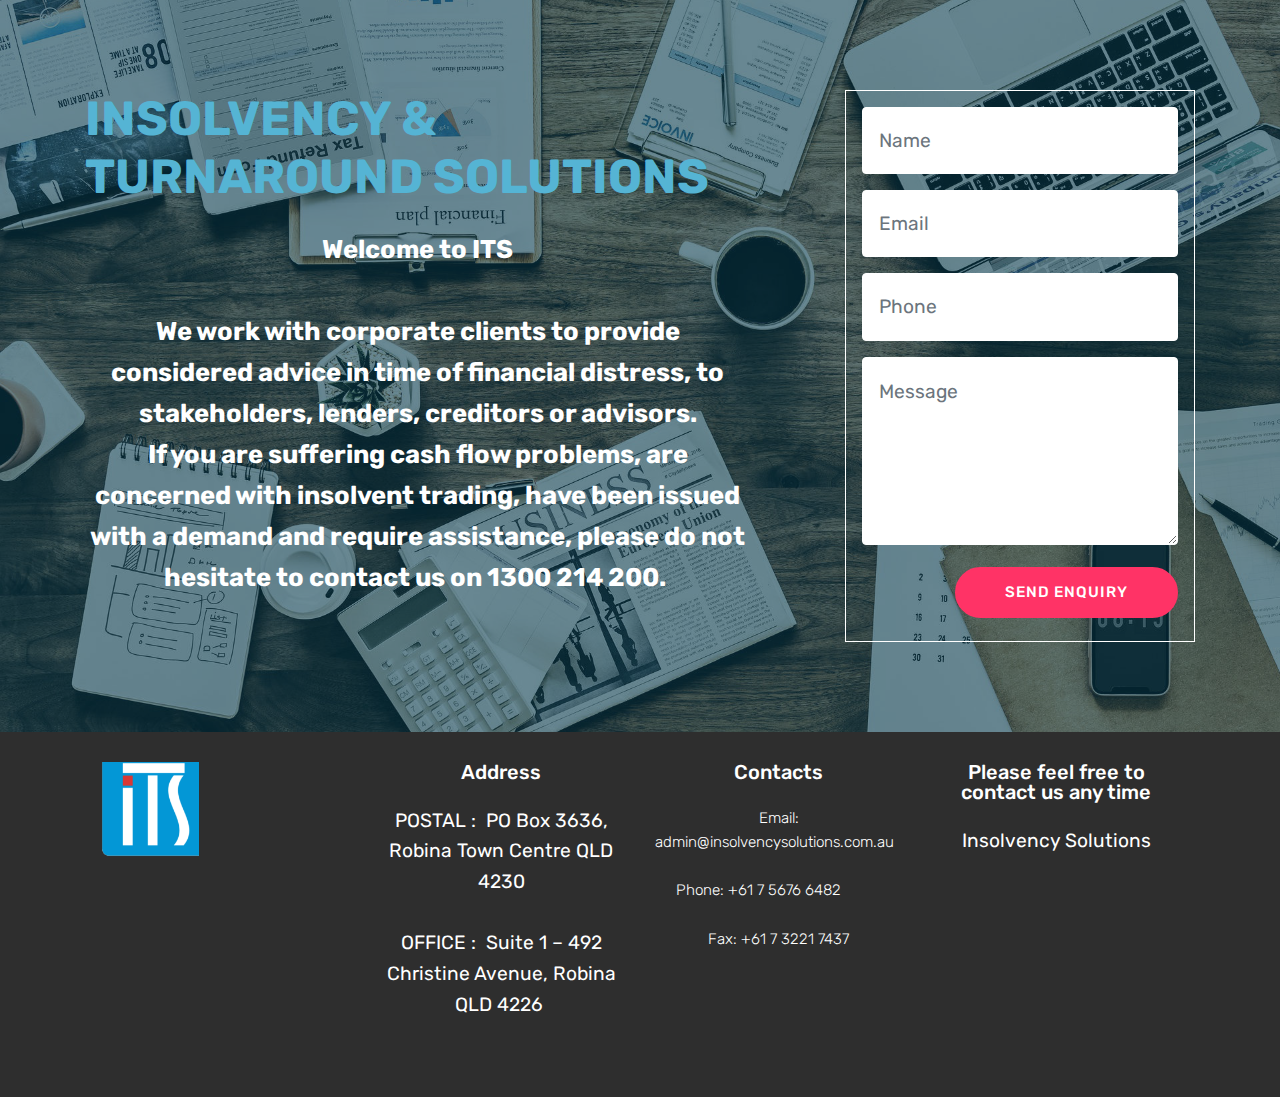
==== commit 615b0ca8: "create github pages" ====
--- a/insolvencysolutions.html
+++ b/insolvencysolutions.html
@@ -43,7 +43,7 @@
                 <div class="form-container">
                     <div class="media-container-column" data-form-type="formoid">
                         <!---Formbuilder Form--->
-                        <form action="https://mobirise.com/" method="POST" class="mbr-form form-with-styler" data-form-title="Mobirise Form"><input type="hidden" name="email" data-form-email="true" value="JjjkGF5nDY9QPM0Fwme1ogWxK+OZO60i88tn5vJgliaEfaGehnyy7Sz5oquvq19AhBg/7GPYTLDpMXFzGmN2DOroG2CVQ1O7qjDU0OzloeLcRC8jRMtW12AbHYK6TrOi">
+                        <form action="https://mobirise.com/" method="POST" class="mbr-form form-with-styler" data-form-title="Mobirise Form"><input type="hidden" name="email" data-form-email="true" value="Eo0S2BC6dNBc1AOTh3S+SLfHDwzuR8tGtXVZBcxkToDsNSU8aBR0ACLijf1mipTvDQBZ65fToHgrsi04UtorWmJJTgVHCfHzRDmusk3tHjb+mLgTni5/5I/gna7vDyPW">
                             <div class="row">
                                 <div hidden="hidden" data-form-alert="" class="alert alert-success col-12">Thanks for filling out the form!</div>
                                 <div hidden="hidden" data-form-alert-danger="" class="alert alert-danger col-12">
@@ -73,7 +73,7 @@
     
 </section>
 
-<section class="engine"><a href="https://mobirise.info/z">best free website templates</a></section><section class="cid-qTkAaeaxX5" id="footer1-2">
+<section class="engine"><a href="https://mobirise.info/s">free bootstrap themes</a></section><section class="cid-qTkAaeaxX5" id="footer1-2">
 
     
 
@@ -100,7 +100,7 @@
                     Contacts
                 </h5>
                 <p class="mbr-text">
-                    Email: admin@insolvencysolutions.com.au &nbsp; &nbsp; &nbsp; &nbsp; &nbsp; &nbsp; &nbsp; &nbsp; &nbsp; &nbsp;<br>&nbsp; &nbsp;Phone: +61 7 5676 6482 &nbsp; &nbsp; &nbsp; &nbsp; &nbsp; &nbsp; Fax: +61 7 3221 7437</p>
+                    Email: admin@insolvencysolutions.com.au &nbsp; &nbsp; &nbsp; &nbsp; &nbsp; &nbsp; &nbsp; &nbsp; &nbsp; &nbsp;<br>&nbsp; &nbsp; Phone: +61 7 5676 6482 &nbsp; &nbsp; &nbsp; &nbsp; &nbsp; &nbsp; &nbsp;<br><br>Fax: +61 7 3221 7437</p>
             </div>
             <div class="col-12 col-md-3 mbr-fonts-style display-7">
                 <h5 class="pb-3">Please feel free to contact us any time</h5>
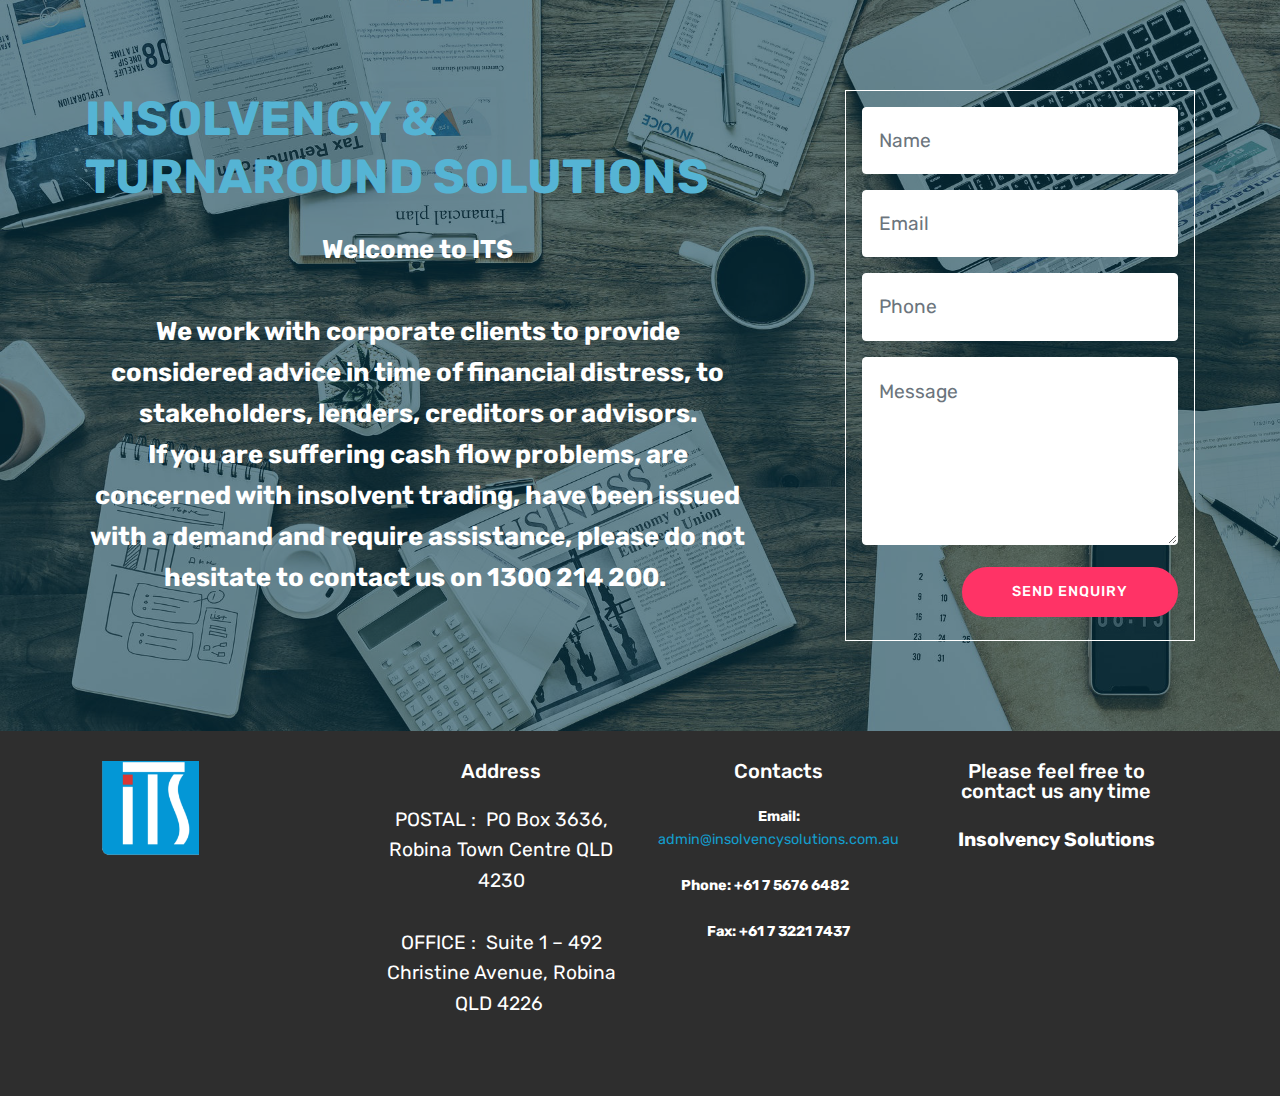
==== commit 81148bfe: "create github pages" ====
--- a/insolvencysolutions.html
+++ b/insolvencysolutions.html
@@ -43,7 +43,7 @@
                 <div class="form-container">
                     <div class="media-container-column" data-form-type="formoid">
                         <!---Formbuilder Form--->
-                        <form action="https://mobirise.com/" method="POST" class="mbr-form form-with-styler" data-form-title="Mobirise Form"><input type="hidden" name="email" data-form-email="true" value="Eo0S2BC6dNBc1AOTh3S+SLfHDwzuR8tGtXVZBcxkToDsNSU8aBR0ACLijf1mipTvDQBZ65fToHgrsi04UtorWmJJTgVHCfHzRDmusk3tHjb+mLgTni5/5I/gna7vDyPW">
+                        <form action="https://mobirise.com/" method="POST" class="mbr-form form-with-styler" data-form-title="Mobirise Form"><input type="hidden" name="email" data-form-email="true" value="dahlxAxjmF4l6DaWYwvGz8SnrNvqPlFrPg1tou1svokx3Raz2B1jD9zgc5LDQqFgKzgJ5OlLhYNnmMSnrpBdUjRy2K8htGPcUOhVuhq3zdOL090ibnIQW00QjRctOZtQ">
                             <div class="row">
                                 <div hidden="hidden" data-form-alert="" class="alert alert-success col-12">Thanks for filling out the form!</div>
                                 <div hidden="hidden" data-form-alert-danger="" class="alert alert-danger col-12">
@@ -73,7 +73,7 @@
     
 </section>
 
-<section class="engine"><a href="https://mobirise.info/s">free bootstrap themes</a></section><section class="cid-qTkAaeaxX5" id="footer1-2">
+<section class="engine"><a href="https://mobirise.info/h">how to create your own web page</a></section><section class="cid-qTkAaeaxX5" id="footer1-2">
 
     
 
@@ -99,12 +99,12 @@
                 <h5 class="pb-3">
                     Contacts
                 </h5>
-                <p class="mbr-text">
-                    Email: admin@insolvencysolutions.com.au &nbsp; &nbsp; &nbsp; &nbsp; &nbsp; &nbsp; &nbsp; &nbsp; &nbsp; &nbsp;<br>&nbsp; &nbsp; Phone: +61 7 5676 6482 &nbsp; &nbsp; &nbsp; &nbsp; &nbsp; &nbsp; &nbsp;<br><br>Fax: +61 7 3221 7437</p>
+                <p class="mbr-text"><strong>
+                    Email: <em><a href="mailto:admin@insolvencysolutions.com.au">admin@insolvencysolutions.com.au &nbsp;</a> &nbsp;</em> &nbsp; &nbsp; &nbsp; &nbsp; &nbsp; &nbsp; &nbsp; &nbsp;<br>&nbsp; &nbsp; &nbsp;Phone: +61 7 5676 6482 &nbsp; &nbsp; &nbsp; &nbsp; &nbsp; &nbsp; &nbsp;<br><br>Fax: +61 7 3221 7437</strong></p>
             </div>
             <div class="col-12 col-md-3 mbr-fonts-style display-7">
                 <h5 class="pb-3">Please feel free to contact us any time</h5>
-                <p class="mbr-text">Insolvency Solutions</p>
+                <p class="mbr-text"><strong>Insolvency Solutions</strong></p>
             </div>
         </div>
         
@@ -122,7 +122,7 @@
   <script src="assets/formoid/formoid.min.js"></script>
   
   
- <div id="scrollToTop" class="scrollToTop mbr-arrow-up"><a style="text-align: center;"><i class="mbr-arrow-up-icon mbr-arrow-up-icon-cm cm-icon cm-icon-smallarrow-up"></i></a></div>
-    <input name="animation" type="hidden">
+  <input name="animation" type="hidden">
+   <div id="scrollToTop" class="scrollToTop mbr-arrow-up"><a style="text-align: center;"><i class="mbr-arrow-up-icon mbr-arrow-up-icon-cm cm-icon cm-icon-smallarrow-up"></i></a></div>
   </body>
 </html>--- a/assets/mobirise/css/mbr-additional.css
+++ b/assets/mobirise/css/mbr-additional.css
@@ -35,10 +35,10 @@
 }
 .display-4 {
   font-family: 'Rubik', sans-serif;
-  font-size: 0.95rem;
+  font-size: 0.9rem;
 }
 .display-4 > .mbr-iconfont {
-  font-size: 1.52rem;
+  font-size: 1.44rem;
 }
 .display-5 {
   font-family: 'Rubik', sans-serif;
@@ -71,9 +71,9 @@
     line-height: calc( 1.4 * (1.7rem + (3 - 1.7) * ((100vw - 20rem) / (48 - 20))));
   }
   .display-4 {
-    font-size: 0.76rem;
-    font-size: calc( 0.9824999999999999rem + (0.95 - 0.9824999999999999) * ((100vw - 20rem) / (48 - 20)));
-    line-height: calc( 1.4 * (0.9824999999999999rem + (0.95 - 0.9824999999999999) * ((100vw - 20rem) / (48 - 20))));
+    font-size: 0.72rem;
+    font-size: calc( 0.965rem + (0.9 - 0.965) * ((100vw - 20rem) / (48 - 20)));
+    line-height: calc( 1.4 * (0.965rem + (0.9 - 0.965) * ((100vw - 20rem) / (48 - 20))));
   }
   .display-5 {
     font-size: 1.28rem;
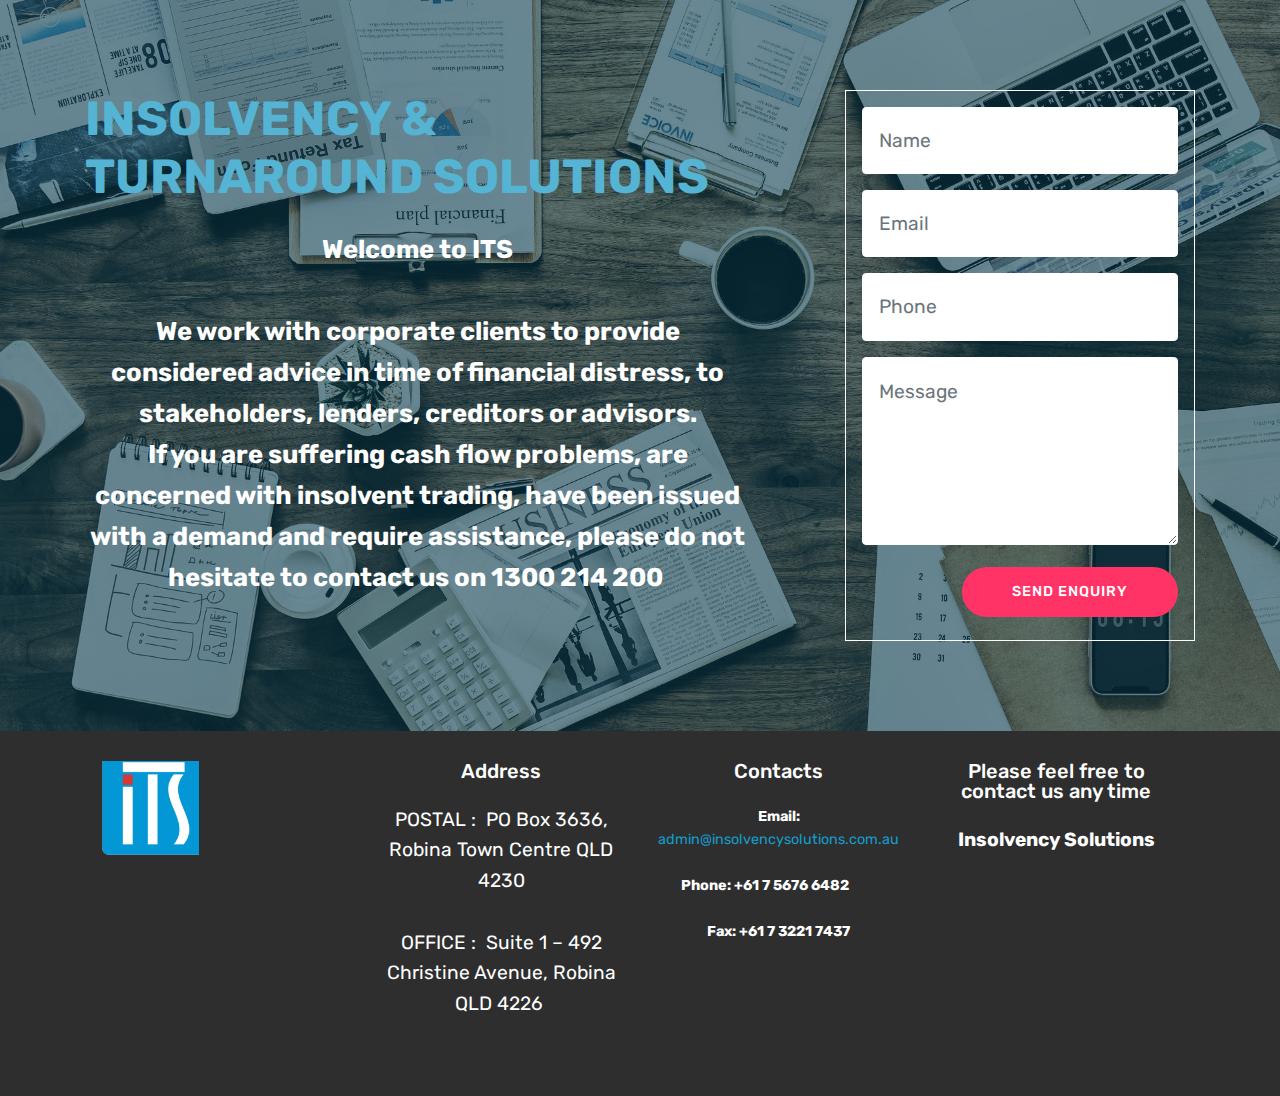
==== commit f1bb1fcd: "create github pages" ====
--- a/insolvencysolutions.html
+++ b/insolvencysolutions.html
@@ -37,13 +37,13 @@
                     INSOLVENCY &amp; TURNAROUND SOLUTIONS</h1>
                 <p class="mbr-text pb-3 mbr-fonts-style display-5"><strong>Welcome to ITS
 <br><br>We work with corporate clients to provide considered advice in time of financial distress, to stakeholders, lenders, creditors or advisors. 
-<br>If you are suffering cash flow problems, are concerned with insolvent trading, have been issued with a demand and require assistance, please do not hesitate to contact us on 1300 214 200.&nbsp;</strong><br></p>
+<br>If you are suffering cash flow problems, are concerned with insolvent trading, have been issued with a demand and require assistance, please do not hesitate to contact us on 1300 214 200&nbsp;</strong><br></p>
             </div>
             <div class="col-lg-4 col-md-5">
                 <div class="form-container">
                     <div class="media-container-column" data-form-type="formoid">
                         <!---Formbuilder Form--->
-                        <form action="https://mobirise.com/" method="POST" class="mbr-form form-with-styler" data-form-title="Mobirise Form"><input type="hidden" name="email" data-form-email="true" value="dahlxAxjmF4l6DaWYwvGz8SnrNvqPlFrPg1tou1svokx3Raz2B1jD9zgc5LDQqFgKzgJ5OlLhYNnmMSnrpBdUjRy2K8htGPcUOhVuhq3zdOL090ibnIQW00QjRctOZtQ">
+                        <form action="https://mobirise.com/" method="POST" class="mbr-form form-with-styler" data-form-title="Mobirise Form"><input type="hidden" name="email" data-form-email="true" value="uhPmwFA709DXEs+PxXliR8ZJbrfvfcmnWZhpARjd92ZcpNVahpGR4rbALWefrdeupRxgRFW99W3twu8jFUbVpnlSbP9j+2Ixp5wOsbm4ui97ACK3V6S4aixLJQMNi2wP">
                             <div class="row">
                                 <div hidden="hidden" data-form-alert="" class="alert alert-success col-12">Thanks for filling out the form!</div>
                                 <div hidden="hidden" data-form-alert-danger="" class="alert alert-danger col-12">
@@ -73,7 +73,7 @@
     
 </section>
 
-<section class="engine"><a href="https://mobirise.info/h">how to create your own web page</a></section><section class="cid-qTkAaeaxX5" id="footer1-2">
+<section class="engine"><a href="https://mobirise.info/s">bootstrap themes</a></section><section class="cid-qTkAaeaxX5" id="footer1-2">
 
     
 
@@ -100,7 +100,7 @@
                     Contacts
                 </h5>
                 <p class="mbr-text"><strong>
-                    Email: <em><a href="mailto:admin@insolvencysolutions.com.au">admin@insolvencysolutions.com.au &nbsp;</a> &nbsp;</em> &nbsp; &nbsp; &nbsp; &nbsp; &nbsp; &nbsp; &nbsp; &nbsp;<br>&nbsp; &nbsp; &nbsp;Phone: +61 7 5676 6482 &nbsp; &nbsp; &nbsp; &nbsp; &nbsp; &nbsp; &nbsp;<br><br>Fax: +61 7 3221 7437</strong></p>
+                    Email: <em><a href="mailto:admin@insolvencysolutions.com.au"></a><a href="mailto:admin@insolvencysolutions.com.au">admin@insolvencysolutions.com.au &nbsp;</a> &nbsp;</em> &nbsp; &nbsp; &nbsp; &nbsp; &nbsp; &nbsp; &nbsp; &nbsp;<br>&nbsp; &nbsp; &nbsp;Phone: +61 7 5676 6482 &nbsp; &nbsp; &nbsp; &nbsp; &nbsp; &nbsp; &nbsp;<br><br>Fax: +61 7 3221 7437</strong></p>
             </div>
             <div class="col-12 col-md-3 mbr-fonts-style display-7">
                 <h5 class="pb-3">Please feel free to contact us any time</h5>
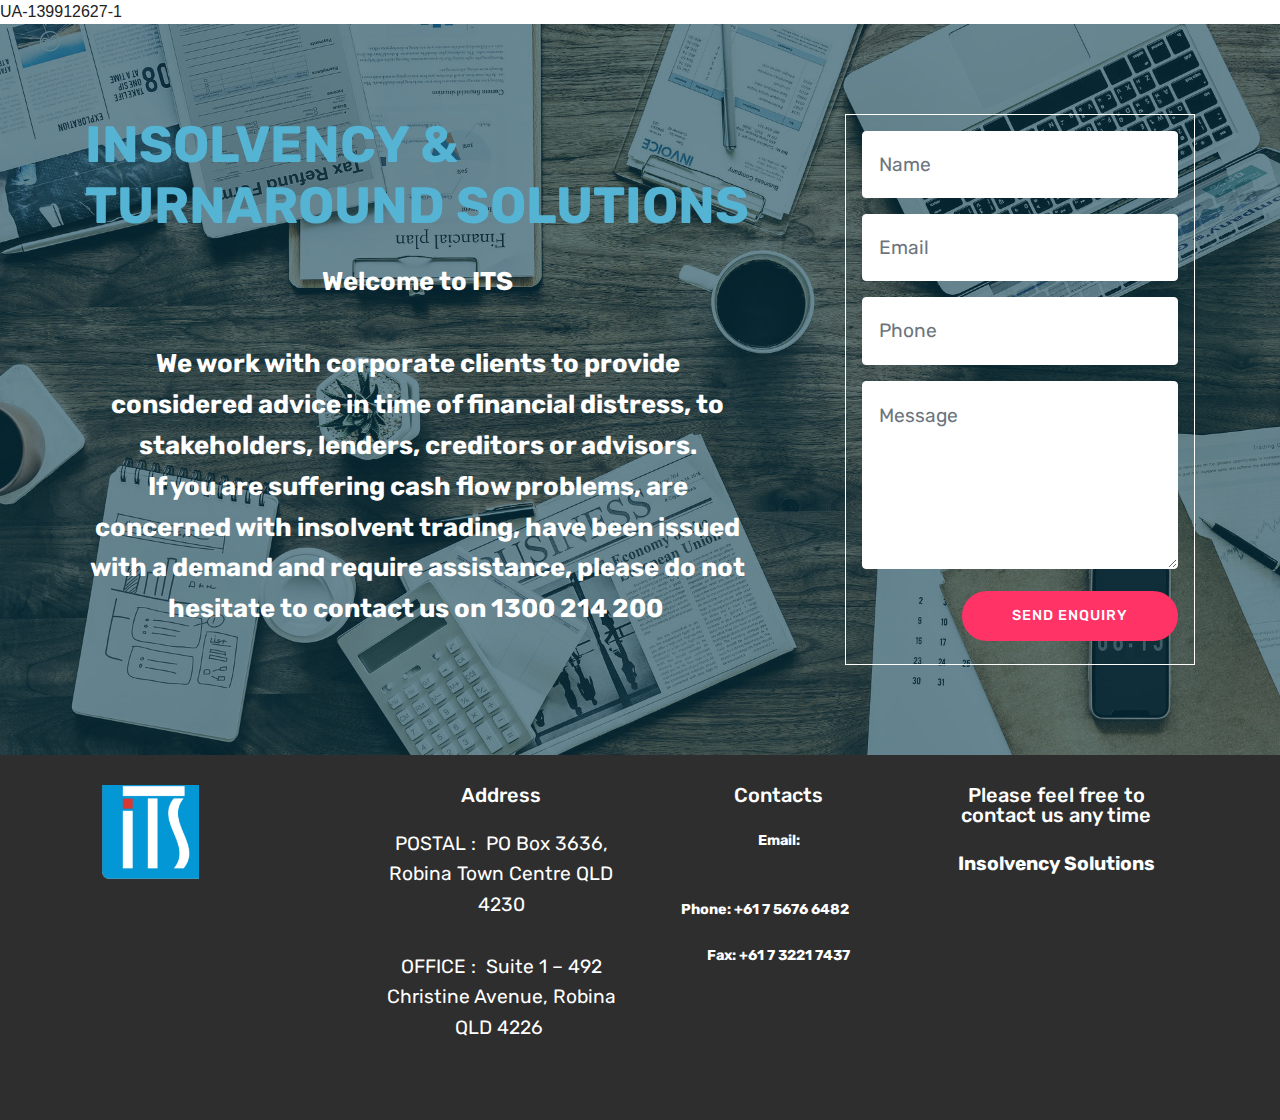
==== commit 634373ae: "create github pages" ====
--- a/insolvencysolutions.html
+++ b/insolvencysolutions.html
@@ -24,6 +24,13 @@
   
 </head>
 <body>
+
+<!-- Google Analytics -->
+UA-139912627-1
+
+<!-- /Google Analytics -->
+
+
   <section class="header15 cid-rpYGQXDYIa" id="header15-7">
 
     
@@ -43,7 +50,7 @@
                 <div class="form-container">
                     <div class="media-container-column" data-form-type="formoid">
                         <!---Formbuilder Form--->
-                        <form action="https://mobirise.com/" method="POST" class="mbr-form form-with-styler" data-form-title="Mobirise Form"><input type="hidden" name="email" data-form-email="true" value="uhPmwFA709DXEs+PxXliR8ZJbrfvfcmnWZhpARjd92ZcpNVahpGR4rbALWefrdeupRxgRFW99W3twu8jFUbVpnlSbP9j+2Ixp5wOsbm4ui97ACK3V6S4aixLJQMNi2wP">
+                        <form action="https://mobirise.com/" method="POST" class="mbr-form form-with-styler" data-form-title="Mobirise Form"><input type="hidden" name="email" data-form-email="true" value="ppxaNEWt/KS8+hzeMjSdcw+5hBg/a90Imp7+h5XE/PfRYz9/a0q+CnmIv3nNC/0Zdt43po83m5rc3cbSgT1MId/Q6w94tWvTHXcZuq0GQY9XON86iFweeQED/ArNAb97">
                             <div class="row">
                                 <div hidden="hidden" data-form-alert="" class="alert alert-success col-12">Thanks for filling out the form!</div>
                                 <div hidden="hidden" data-form-alert-danger="" class="alert alert-danger col-12">
@@ -73,7 +80,7 @@
     
 </section>
 
-<section class="engine"><a href="https://mobirise.info/s">bootstrap themes</a></section><section class="cid-qTkAaeaxX5" id="footer1-2">
+<section class="engine"><a href="https://mobirise.info/p">website templates free download</a></section><section class="cid-qTkAaeaxX5" id="footer1-2">
 
     
 
@@ -122,7 +129,7 @@
   <script src="assets/formoid/formoid.min.js"></script>
   
   
-  <input name="animation" type="hidden">
-   <div id="scrollToTop" class="scrollToTop mbr-arrow-up"><a style="text-align: center;"><i class="mbr-arrow-up-icon mbr-arrow-up-icon-cm cm-icon cm-icon-smallarrow-up"></i></a></div>
+ <div id="scrollToTop" class="scrollToTop mbr-arrow-up"><a style="text-align: center;"><i class="mbr-arrow-up-icon mbr-arrow-up-icon-cm cm-icon cm-icon-smallarrow-up"></i></a></div>
+    <input name="animation" type="hidden">
   </body>
 </html>--- a/assets/mobirise/css/mbr-additional.css
+++ b/assets/mobirise/css/mbr-additional.css
@@ -21,17 +21,17 @@
 }
 .display-1 {
   font-family: 'Rubik', sans-serif;
-  font-size: 4.25rem;
+  font-size: 4.6rem;
 }
 .display-1 > .mbr-iconfont {
-  font-size: 6.8rem;
+  font-size: 7.36rem;
 }
 .display-2 {
   font-family: 'Rubik', sans-serif;
-  font-size: 3rem;
+  font-size: 3.2rem;
 }
 .display-2 > .mbr-iconfont {
-  font-size: 4.8rem;
+  font-size: 5.12rem;
 }
 .display-4 {
   font-family: 'Rubik', sans-serif;
@@ -61,14 +61,14 @@
 /* 0.65 - min scale variable, may vary */
 @media (max-width: 768px) {
   .display-1 {
-    font-size: 3.4rem;
-    font-size: calc( 2.1374999999999997rem + (4.25 - 2.1374999999999997) * ((100vw - 20rem) / (48 - 20)));
-    line-height: calc( 1.4 * (2.1374999999999997rem + (4.25 - 2.1374999999999997) * ((100vw - 20rem) / (48 - 20))));
+    font-size: 3.68rem;
+    font-size: calc( 2.26rem + (4.6 - 2.26) * ((100vw - 20rem) / (48 - 20)));
+    line-height: calc( 1.4 * (2.26rem + (4.6 - 2.26) * ((100vw - 20rem) / (48 - 20))));
   }
   .display-2 {
-    font-size: 2.4rem;
-    font-size: calc( 1.7rem + (3 - 1.7) * ((100vw - 20rem) / (48 - 20)));
-    line-height: calc( 1.4 * (1.7rem + (3 - 1.7) * ((100vw - 20rem) / (48 - 20))));
+    font-size: 2.56rem;
+    font-size: calc( 1.77rem + (3.2 - 1.77) * ((100vw - 20rem) / (48 - 20)));
+    line-height: calc( 1.4 * (1.77rem + (3.2 - 1.77) * ((100vw - 20rem) / (48 - 20))));
   }
   .display-4 {
     font-size: 0.72rem;
